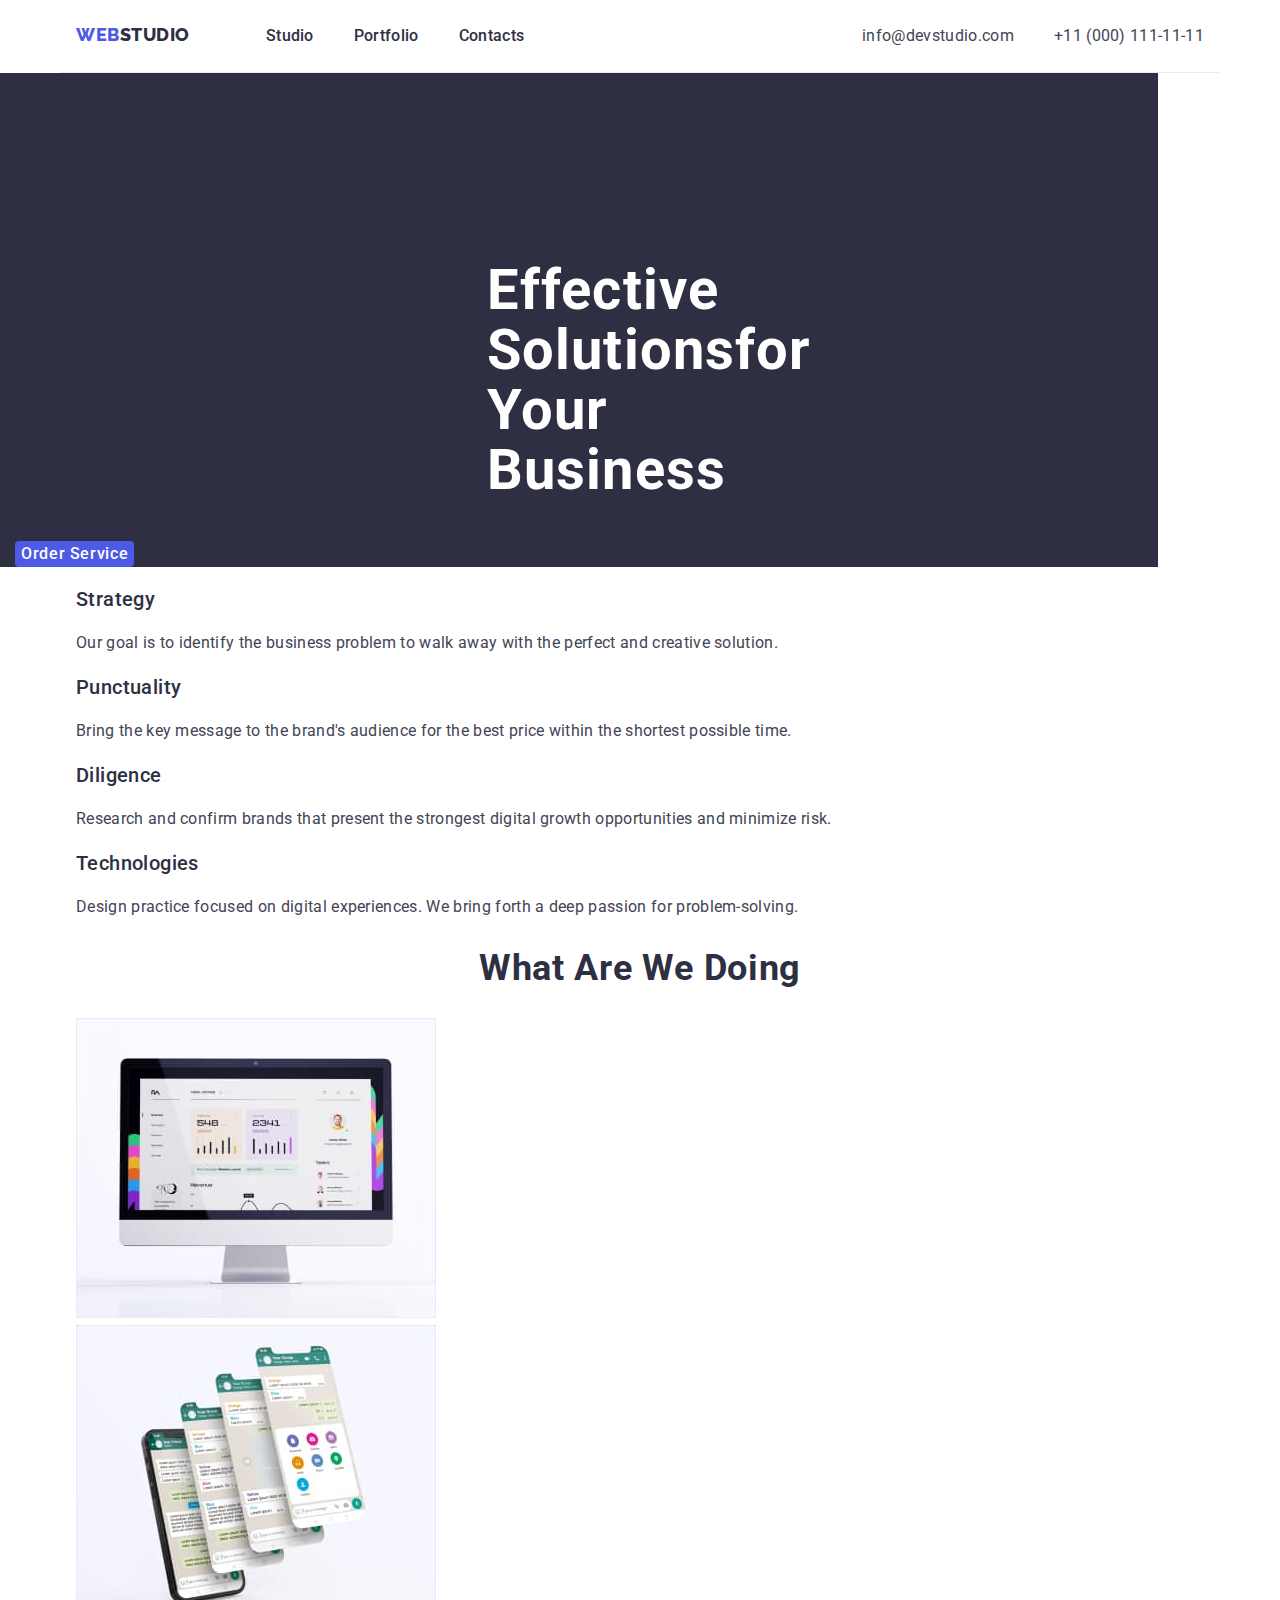
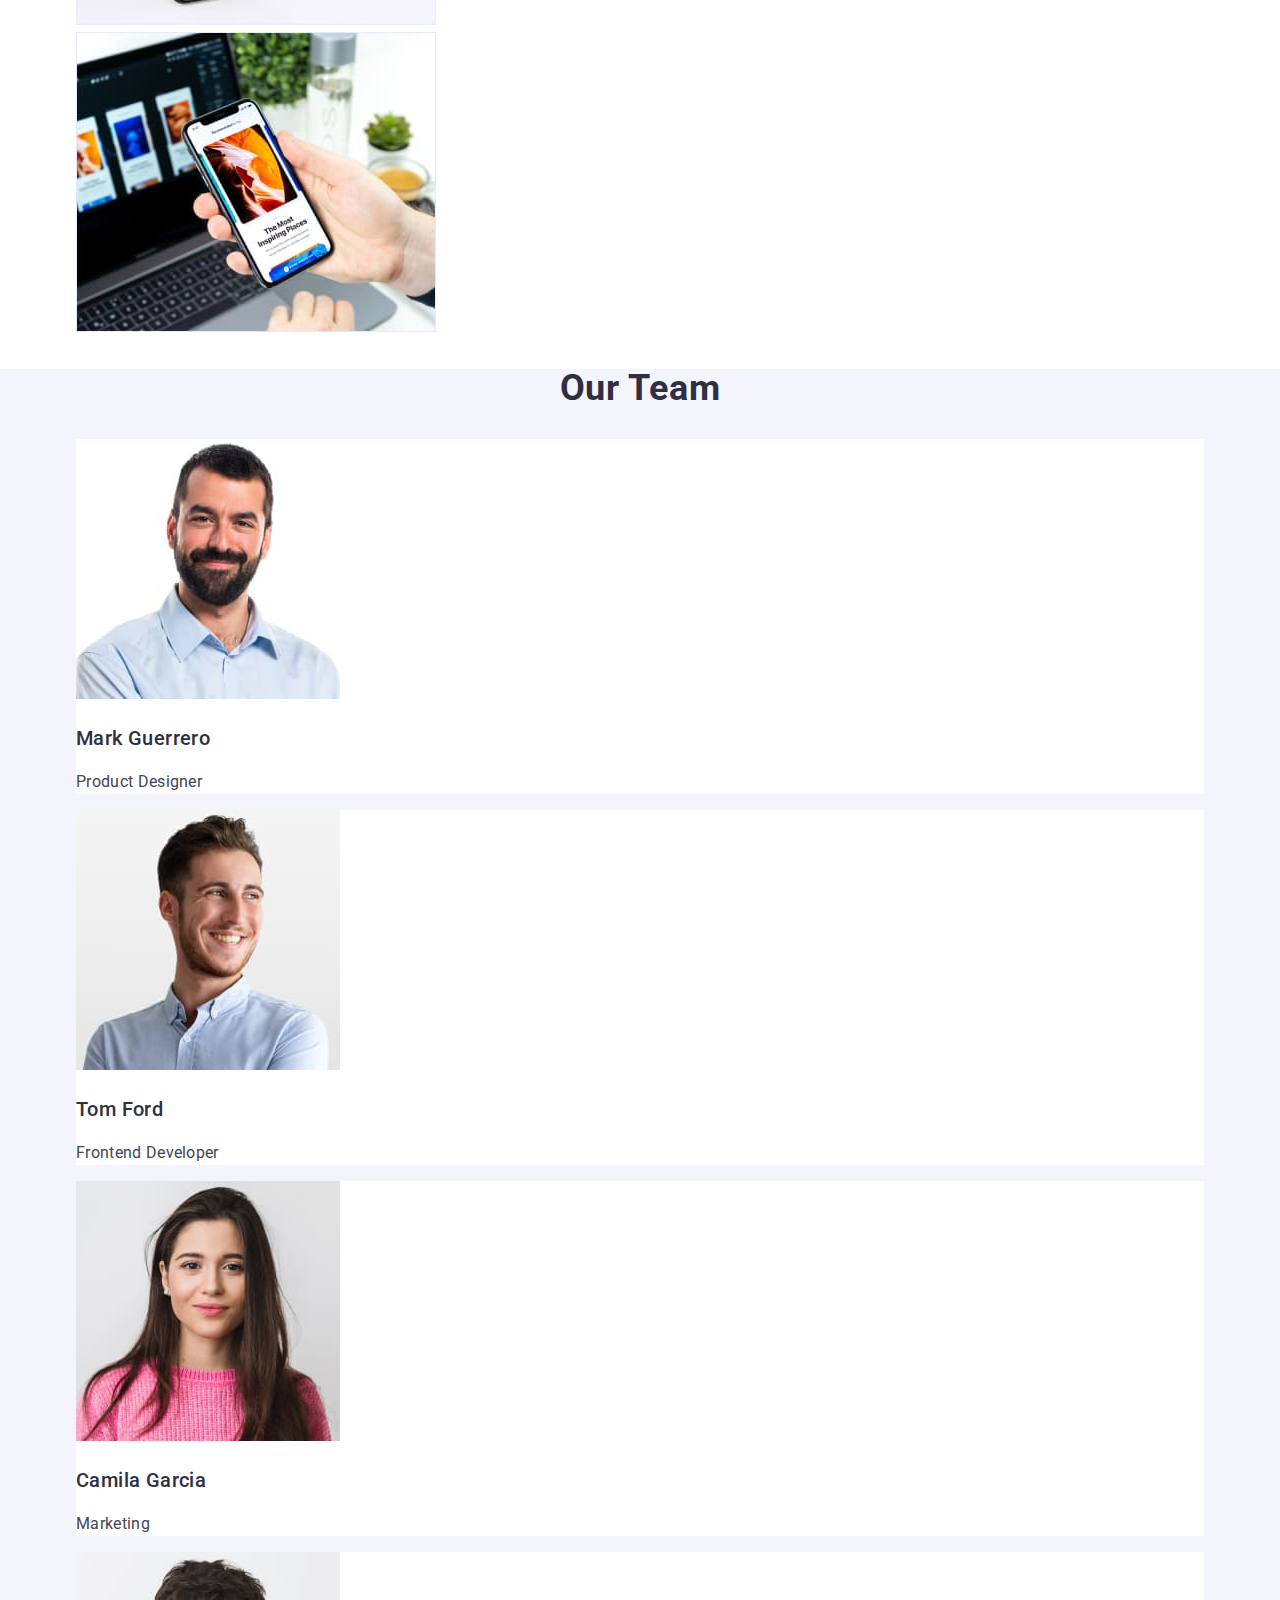
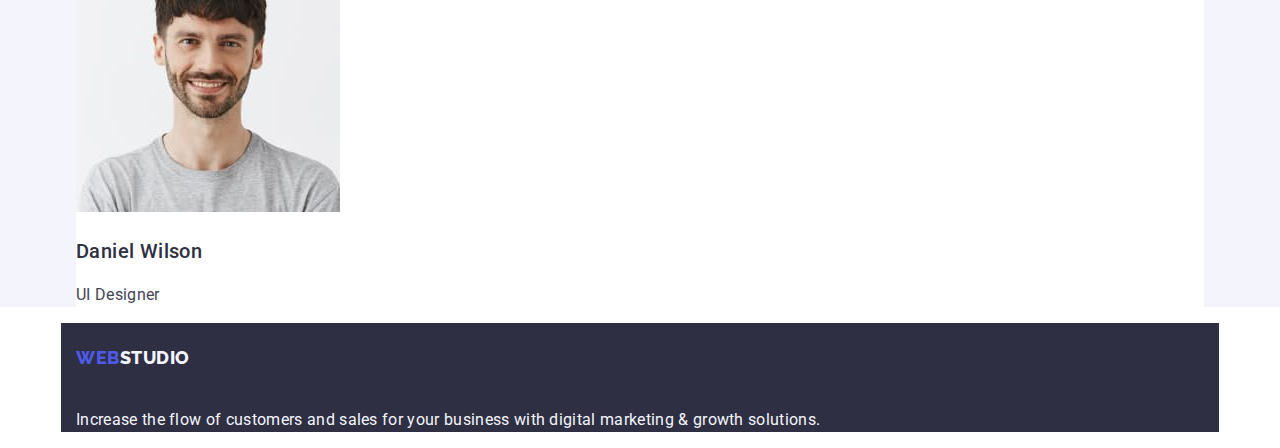
==== index.html @ 7d206940 "Update index.html" ====
<!DOCTYPE html>
<html lang="en">
<head>
    <meta charset="UTF-8">
    <meta http-equiv="X-UA-Compatible" content="IE=edge">
    <meta name="viewport" content="width=device-width, initial-scale=1.0">
    <title>WebStudio</title>
    <link rel="stylesheet" href="https://cdn.jsdelivr.net/npm/modern-normalize@1.1.0/modern-normalize.min.css">
    <link rel="preconnect" href="https://fonts.googleapis.com">
    <link rel="preconnect" href="https://fonts.gstatic.com" crossorigin>
    <link
        href="https://fonts.googleapis.com/css2?family=Raleway:wght@800&family=Roboto:wght@400;500;700;900&family=Tilt+Prism&display=swap"
        rel="stylesheet">
    <link rel="stylesheet" href="./css/styles.css">
</head>
<body>
    <header class="header container">
        
        <nav class="page-nav">
            <a class="logo-main link" href="./index.html">Web<span class="logo-accent">Studio</span></a>
            <ul class="nav-menu list">
                <li>
                    <a class="page-link link" href="./index.html">Studio</a>
                </li>
                <li>
                    <a class="page-link link" href="./portfolio.html">Portfolio</a>
                </li>
                <li>
                    <a class="page-link link" href="">Contacts</a>
                </li>
            </ul>
        </nav>

        <address class="contacts">
             <ul class="contacts-list list">
                <li>
                    <a class="contacts-link link" href="mailto:info@devstudio.com">info@devstudio.com</a>
                </li>
                <li>
                    <a class="contacts-link link" href="tel:+110001111111">+11 (000) 111-11-11</a>
                </li>
            </ul>
        </address>
        
    </header>

    <main>
        
            <section class="title-bloc">
                <div class="container">
                    <h1 class="main-title">Effective Solutionsfor Your Business</h1>
                    <button class="button-title" type="button">Order Service</button>
                </div>
            </section>
        

        
        <section>
            <div class="container">
                <h2 class="lost-title">Our Values</h2>
                <ul class="list">
                    <li>
                        <h3 class="sub-title">Strategy</h3>
                        <p class="text">
                            Our goal is to identify the business
                            problem to walk away with the perfect and creative solution.
                        </p>
                    </li>
                    <li>
                        <h3 class="sub-title">Punctuality</h3>
                        <p class="text">
                            Bring the key message to the brand's audience for the best price within the shortest possible time.
                        </p>
                    </li>
                    <li>
                        <h3 class="sub-title">Diligence</h3>
                        <p class="text">
                            Research and confirm brands that present the strongest digital growth opportunities and minimize risk.
                        </p>
                    </li>
                    <li>
                        <h3 class="sub-title">Technologies</h3>
                        <p class="text">
                            Design practice focused on digital experiences. We bring forth a deep passion for problem-solving.
                        </p>
                    </li>
                </ul>
            </div>
        </section>

        <section>
            <div class="container">
                <h2 class="parts-title">What are we doing</h2>
                <ul class="list">
                    <li>
                        <img
                            src="./images/img1.jpg"
                            alt="Computer screen"
                            width="360"
                            height="300"
                        >
                    </li>
                    <li>
                        <img
                            src="./images/img2.jpg"
                            alt="Tabs on your smartphone"
                            width="360"
                            height="300"
                        >
                    </li>
                    <li>
                        <img
                            src="./images/img3.jpg"
                            alt="Phone in hand"
                            width="360"
                            height="300"
                        >
                    </li>
                </ul>
            </div>
        </section>

        <section class="team-bloc">
            <div class="container">
                <h2 class="parts-title">Our Team</h2>
                <ul class="list">
                    <li class="team-card">
                        <img
                        src="./images/teamcard1.jpg"
                        alt="Product Designer Mark Guerrero"
                        width="264"
                        height="260"
                        >
                        <h3 class="sub-title">Mark Guerrero</h3>
                        <p class="text">Product Designer</p>
                    </li>
                    <li class="team-card">
                        <img
                        src="./images/teamcard2.jpg"
                        alt="Frontend Developer Tom Ford"
                        width="264"
                        height="260"
                        >
                        <h3 class="sub-title">Tom Ford</h3>
                        <p class="text">Frontend Developer</p>
                    </li>
                    <li class="team-card">
                        <img
                        src="./images/teamcard3.jpg"
                        alt="Marketing Camila Garcia"
                        width="264"
                        height="260"
                        >
                        <h3 class="sub-title">Camila Garcia</h3>
                        <p class="text">Marketing</p>
                    </li>
                    <li class="team-card">
                        <img
                        src="./images/teamcard4.jpg"
                        alt="UI Designer Daniel Wilson"
                        width="264"
                        height="260"
                        >
                        <h3 class="sub-title">Daniel Wilson</h3>
                        <p class="text">UI Designer</p>
                    </li>
                </ul>
            </div>
        </section>
    </main>

    <footer class="lower-bloc container">
        <a class="logo-main link" href="./index.html">Web<span class="logo-accent-lower">Studio</span></a>
        <p class="lower-text">
        Increase the flow of customers and sales for your business with digital marketing & growth solutions.
        </p>        
    </footer>
</body>
</html>
---- css/styles.css ----
:root {
    --brand-color-iris: #4d5ae5;
    --active-ocean: #404BBF;
    --headings-navy-blue: #2E2F42;
    --text-slate: #434455;
    --white: #FFFFFF;
    --cloud: #F4F4FD;
    --cornflower: #E7E9FC;
}

body {
    font-family: "Roboto", sans-serif;
    font-size: 16px;
    color: var(--text-slate);
    background-color: #FFF;
    line-height: 1.5;
    letter-spacing: 0.32px;

}

h1,
h2,
h3 {
    margin: o auto;
}

.lost-title {
    position: absolute;
    width: 1px;
    height: 1px;
    margin: -1px;
    border: 0;
    padding: 0;
    white-space: nowrap;
    clip-path: inset(100%);
    clip: rect(0 0 0 0);
    overflow: hidden;
}

.list {
    list-style-type: none;
    margin: 0;
    padding: 0;
}

.link {
    text-decoration: none;
}

.container {
    width: 1158px;
    padding: 0 15px;
    margin: 0 auto;
}
/*Header*/
.header{
    display: flex;
    border-bottom: 1px solid var(--cornflower);
}
.page-nav{
    display: flex;
}
.nav-menu{
    display: flex;
    gap: 40px;
}

.logo-main {
    color: var(--brand-color-iris);
    font-size: 18px;
    font-family: "Raleway", sans-serif;
    font-weight: 800;
    line-height: 1.17;
    letter-spacing: 0.54px;
    text-transform: uppercase;
    padding: 24px 0;
    display: block;
    margin-right: 76px;
}

.logo-accent {
    color: var(--headings-navy-blue);
}
.page-link {
    color: var(--headings-navy-blue);
    font-weight: 500;
    padding: 24px 0;
    display: block;
}

.page-link:hover,
.page-link:focus {
    color: var(--active-ocean);
}
.contacts {
    font-style: normal;
    margin-left: auto;
}

.contacts-list {
    display: flex;
    gap: 40px;
}
.contacts-link {
    color: var(--text-slate);
    display: block;
    padding: 24px 0;
}
.contacts .link:hover,
.contacts .link:focus {
    color: var(--active-ocean);
}

/* Main Studio*/
.title-bloc {
    background-color: var(--headings-navy-blue);
    display: flex;
    flex-direction: column;
    justify-content: center;
    width: 1158px;
    
    
}
.main-title {
    color: var(--white);
    text-align: center;
    font-size: 56px;
    font-weight: 700;
    line-height: 1.07;
    letter-spacing: 1.12px;
    width: 496px;
    margin-top: 0;
    padding-top: 188px;
    padding-left: 472px;
    padding-right: 472px;
    margin-bottom: 0;
    display: flex;
    flex-direction: column;
    align-content: center;
}
.button-title {
    color: var(--white);
    background-color: var(--brand-color-iris);
    font-weight: 500;
    line-height: 1.5;
    letter-spacing: 0.64px;
    cursor: pointer;

    margin-top: 40px;
    margin-right: 635px;
    padding: 16px, 32px;
    border: 0;
    border-radius: 4px;
    align-content: center;
    

}
.button-title:hover,
.button-title:focus {
    background-color: var(--active-ocean);
}

.sub-title {
    color: var(--headings-navy-blue);
    font-size: 20px;
    font-weight: 500;
    line-height: 1.2;
    letter-spacing: 0.4px;
}
.parts-title {
    color: var(--headings-navy-blue);
    font-size: 36px;
    font-weight: 700;
    line-height: 1.11;
    letter-spacing: 0.72px;
    text-transform: capitalize;
    text-align: center;
}
.team-bloc {
    background-color: var(--cloud);
}
.team-card {
    background-color: var(--white);
}
/*footer*/
.lower-bloc {
    background-color: var(--headings-navy-blue);
}
.lower-text {
    color: var(--cloud);
    font-weight: normal;
}
.logo-accent-lower {
    color:var(--cloud);
}
/*Portfolio*/
.filter {
    color: var(--brand-color-iris);
    font-weight: 500;
    line-height: 1.5;
    letter-spacing: 0.64px;
    background-color: var(--cloud);
    cursor: pointer;
}
.filter:hover,
.filter:focus {
    color: var(--white);
    background-color: var(--active-ocean);
}
.text {
    color: var(--text-slate);
    font-size: 16px;
    font-weight: normal;
    line-height: 1.5;
    letter-spacing: 0.32px;
}
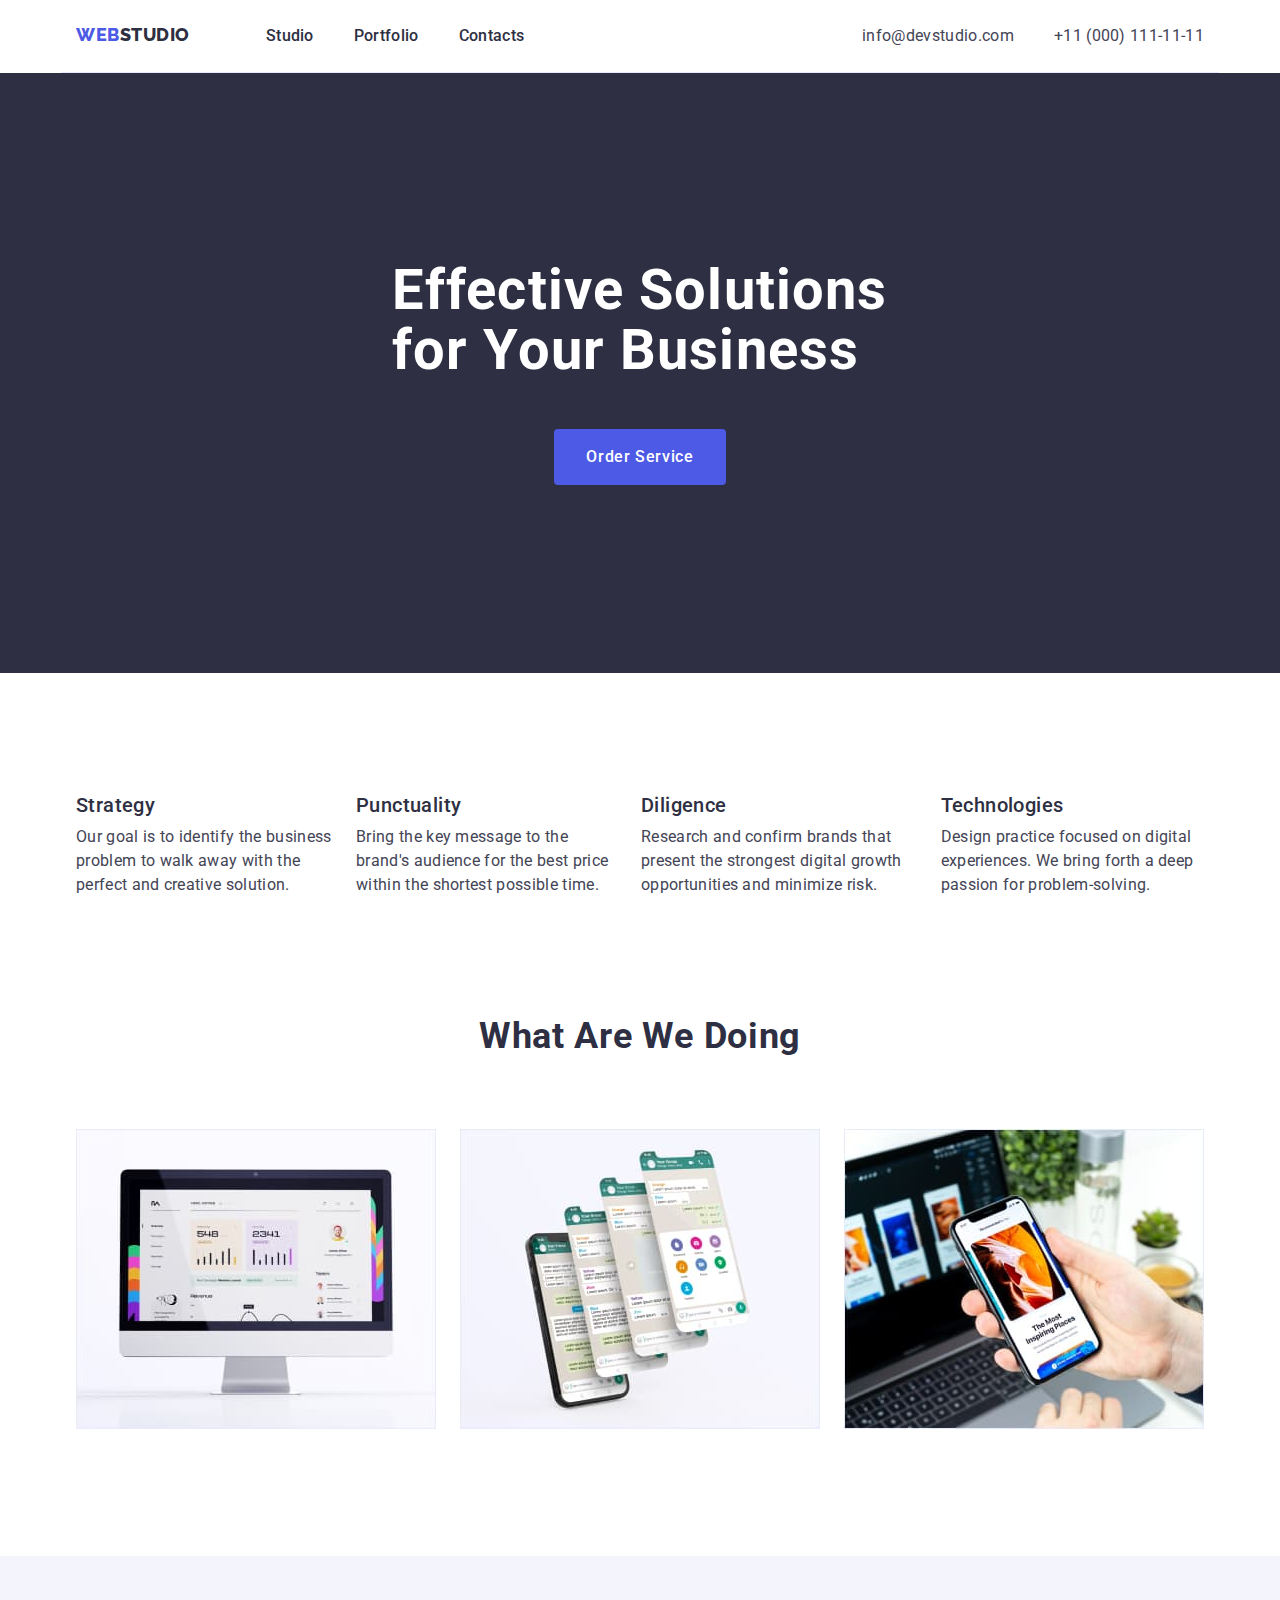
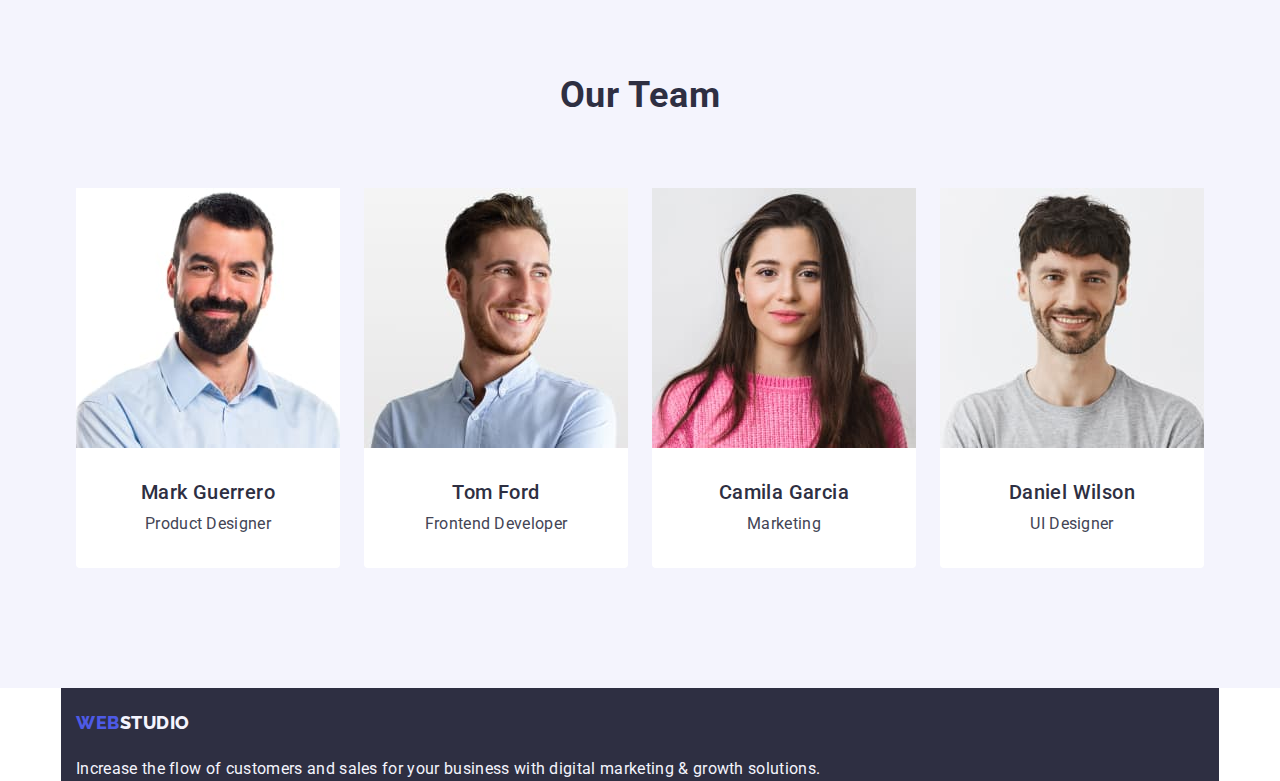
==== commit 83e29dab: "hard work for all day" ====
--- a/index.html
+++ b/index.html
@@ -46,39 +46,37 @@
 
     <main>
         
-            <section class="title-bloc">
-                <div class="container">
-                    <h1 class="main-title">Effective Solutionsfor Your Business</h1>
+        <section class="title-bloc">
+            <div class="container">
+                    <h1 class="main-title">Effective Solutions for Your Business</h1>
                     <button class="button-title" type="button">Order Service</button>
-                </div>
-            </section>
-        
-
+            </div>
+        </section>
         
         <section>
             <div class="container">
                 <h2 class="lost-title">Our Values</h2>
-                <ul class="list">
-                    <li>
+                <ul class="values-list list">
+                    <li class="values-item">
                         <h3 class="sub-title">Strategy</h3>
                         <p class="text">
                             Our goal is to identify the business
                             problem to walk away with the perfect and creative solution.
                         </p>
                     </li>
-                    <li>
+                    <li class="values-item">
                         <h3 class="sub-title">Punctuality</h3>
                         <p class="text">
                             Bring the key message to the brand's audience for the best price within the shortest possible time.
                         </p>
                     </li>
-                    <li>
+                    <li class="values-item">
                         <h3 class="sub-title">Diligence</h3>
                         <p class="text">
                             Research and confirm brands that present the strongest digital growth opportunities and minimize risk.
                         </p>
                     </li>
-                    <li>
+                    <li class="values-item">
                         <h3 class="sub-title">Technologies</h3>
                         <p class="text">
                             Design practice focused on digital experiences. We bring forth a deep passion for problem-solving.
@@ -91,25 +89,25 @@
         <section>
             <div class="container">
                 <h2 class="parts-title">What are we doing</h2>
-                <ul class="list">
-                    <li>
-                        <img
+                <ul class="doing-list list">
+                    <li class="doing-items">
+                        <img  class="doing-img"
                             src="./images/img1.jpg"
                             alt="Computer screen"
                             width="360"
                             height="300"
                         >
                     </li>
-                    <li>
-                        <img
+                    <li class="doing-items">
+                        <img class="doing-img"
                             src="./images/img2.jpg"
                             alt="Tabs on your smartphone"
                             width="360"
                             height="300"
                         >
                     </li>
-                    <li>
-                        <img
+                    <li class="doing-items">
+                        <img class="doing-img"
                             src="./images/img3.jpg"
                             alt="Phone in hand"
                             width="360"
@@ -122,47 +120,55 @@
 
         <section class="team-bloc">
             <div class="container">
-                <h2 class="parts-title">Our Team</h2>
-                <ul class="list">
+                <h2 class="parts-title team-title">Our Team</h2>
+                <ul class="team-list list">
                     <li class="team-card">
-                        <img
+                        <img  class="team-img"
                         src="./images/teamcard1.jpg"
                         alt="Product Designer Mark Guerrero"
                         width="264"
                         height="260"
                         >
-                        <h3 class="sub-title">Mark Guerrero</h3>
-                        <p class="text">Product Designer</p>
+                        <div class="team-card-text">
+                            <h3 class="sub-title">Mark Guerrero</h3>
+                            <p class="text">Product Designer</p>
+                        </div>
                     </li>
                     <li class="team-card">
-                        <img
+                        <img class="team-img"
                         src="./images/teamcard2.jpg"
                         alt="Frontend Developer Tom Ford"
                         width="264"
                         height="260"
                         >
-                        <h3 class="sub-title">Tom Ford</h3>
-                        <p class="text">Frontend Developer</p>
+                        <div class="team-card-text">
+                            <h3 class="sub-title">Tom Ford</h3>
+                            <p class="text">Frontend Developer</p>
+                        </div>
                     </li>
                     <li class="team-card">
-                        <img
+                        <img class="team-img"
                         src="./images/teamcard3.jpg"
                         alt="Marketing Camila Garcia"
                         width="264"
                         height="260"
                         >
-                        <h3 class="sub-title">Camila Garcia</h3>
-                        <p class="text">Marketing</p>
+                        <div class="team-card-text">
+                            <h3 class="sub-title">Camila Garcia</h3>
+                            <p class="text">Marketing</p>
+                        </div>
                     </li>
                     <li class="team-card">
-                        <img
+                        <img class="team-img"
                         src="./images/teamcard4.jpg"
                         alt="UI Designer Daniel Wilson"
                         width="264"
                         height="260"
                         >
-                        <h3 class="sub-title">Daniel Wilson</h3>
-                        <p class="text">UI Designer</p>
+                        <div class="team-card-text">
+                            <h3 class="sub-title">Daniel Wilson</h3>
+                            <p class="text">UI Designer</p>
+                        </div>
                     </li>
                 </ul>
             </div>
--- a/css/styles.css
+++ b/css/styles.css
@@ -20,8 +20,9 @@
 
 h1,
 h2,
-h3 {
-    margin: o auto;
+h3,
+p {
+    margin: 0;
 }
 
 .lost-title {
@@ -52,7 +53,7 @@
     padding: 0 15px;
     margin: 0 auto;
 }
-/*Header*/
+/**------------------Header--------------*/
 .header{
     display: flex;
     border-bottom: 1px solid var(--cornflower);
@@ -111,32 +112,20 @@
     color: var(--active-ocean);
 }
 
-/* Main Studio*/
+/**------------ Main Studio-----------*/
 .title-bloc {
     background-color: var(--headings-navy-blue);
-    display: flex;
-    flex-direction: column;
-    justify-content: center;
-    width: 1158px;
-    
-    
+    padding: 188px 0;
 }
 .main-title {
     color: var(--white);
-    text-align: center;
     font-size: 56px;
     font-weight: 700;
     line-height: 1.07;
     letter-spacing: 1.12px;
-    width: 496px;
-    margin-top: 0;
-    padding-top: 188px;
-    padding-left: 472px;
-    padding-right: 472px;
-    margin-bottom: 0;
-    display: flex;
-    flex-direction: column;
-    align-content: center;
+    max-width: 496px;
+    margin: 0 auto;
+    
 }
 .button-title {
     color: var(--white);
@@ -145,21 +134,28 @@
     line-height: 1.5;
     letter-spacing: 0.64px;
     cursor: pointer;
-
-    margin-top: 40px;
-    margin-right: 635px;
-    padding: 16px, 32px;
+    padding: 16px 32px;
     border: 0;
     border-radius: 4px;
-    align-content: center;
-    
-
+    margin-top: 48px;
+    margin-right: auto;
+    margin-bottom: 0;
+    margin-left: auto;
+    display: block;
 }
 .button-title:hover,
 .button-title:focus {
     background-color: var(--active-ocean);
 }
 
+/**------------Section2-----------*/
+
+.values-list{
+    display: flex;
+    gap: 24px;
+    margin: 120px auto;
+}
+
 .sub-title {
     color: var(--headings-navy-blue);
     font-size: 20px;
@@ -167,6 +163,9 @@
     line-height: 1.2;
     letter-spacing: 0.4px;
 }
+
+/**-----------Section3------------ */
+
 .parts-title {
     color: var(--headings-navy-blue);
     font-size: 36px;
@@ -175,14 +174,50 @@
     letter-spacing: 0.72px;
     text-transform: capitalize;
     text-align: center;
-}
+    margin: 0 auto;
+}
+
+.doing-list{
+    display: flex;
+    gap: 24px;
+    margin-top: 72px;
+    margin-right: auto;
+    margin-bottom: 120px;
+    margin-left: auto;
+}
+
+/**-----------Section4------------ */
 .team-bloc {
     background-color: var(--cloud);
 }
+.team-title {
+    padding-top: 120px;
+    margin-right: auto;
+    margin-bottom: 0;
+    margin-left: auto;
+}
+.team-list{
+    display: flex;
+    gap: 24px;
+    margin-top: 72px;
+    margin-right: auto;
+    margin-left: auto;
+    padding-bottom: 120px;
+}
 .team-card {
     background-color: var(--white);
-}
-/*footer*/
+    width: calc((100%-72)/4);
+    border-radius: 0px 0px 4px 4px
+}
+.team-img {
+    display: block;
+}
+.team-card-text {
+    margin: 32px auto;
+    text-align: center;
+}
+
+/**----------Footer----------------*/
 .lower-bloc {
     background-color: var(--headings-navy-blue);
 }
@@ -193,7 +228,8 @@
 .logo-accent-lower {
     color:var(--cloud);
 }
-/*Portfolio*/
+/**----------Portfolio*------------*/
+
 .filter {
     color: var(--brand-color-iris);
     font-weight: 500;
@@ -213,5 +249,7 @@
     font-weight: normal;
     line-height: 1.5;
     letter-spacing: 0.32px;
-}
-
+
+    margin-top: 8px;
+}
+
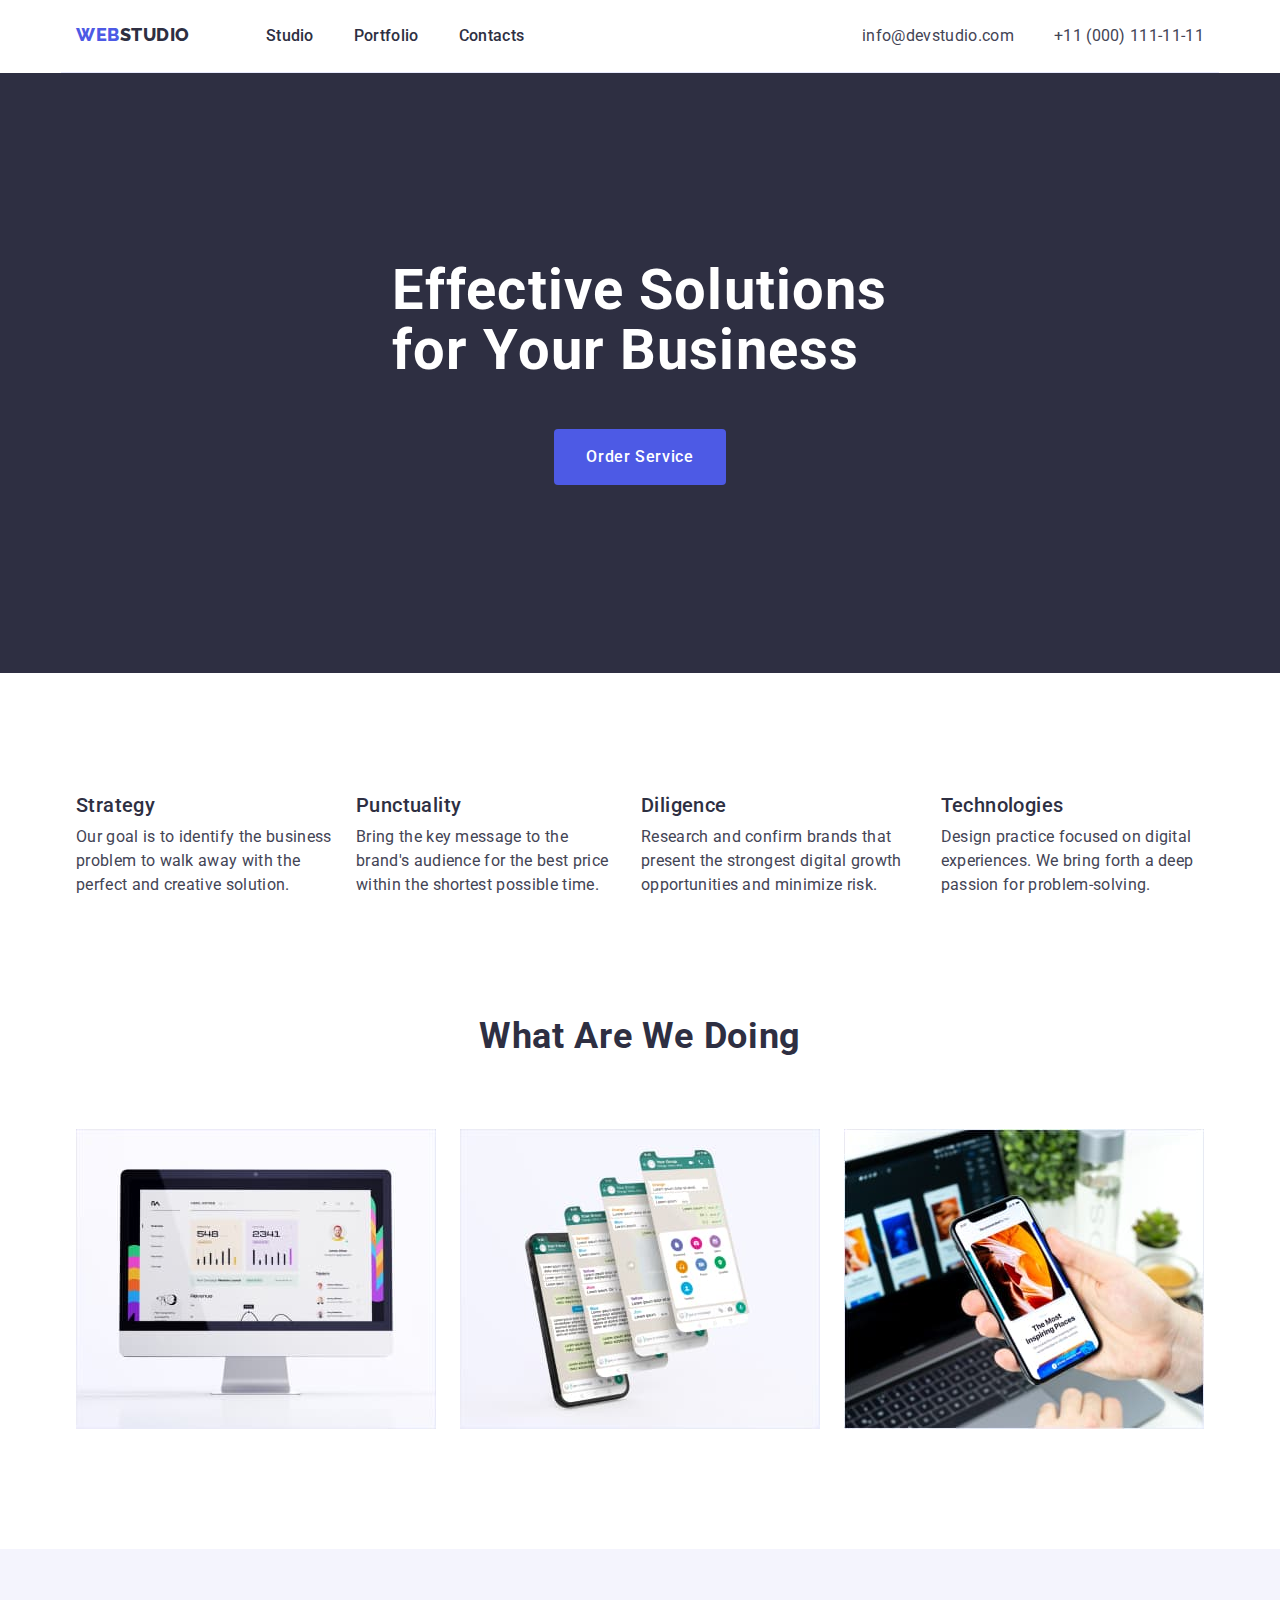
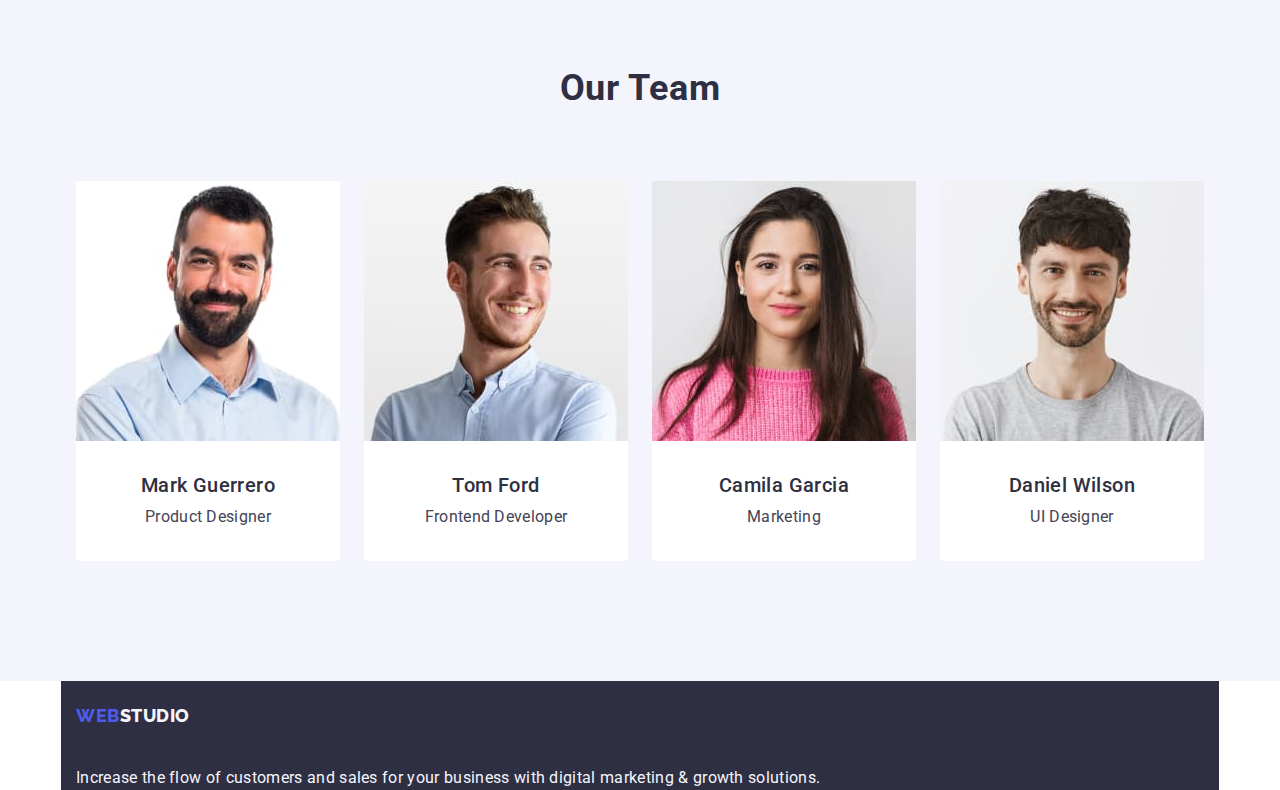
==== commit c9282a83: "update" ====
--- a/index.html
+++ b/index.html
@@ -14,172 +14,174 @@
     <link rel="stylesheet" href="./css/styles.css">
 </head>
 <body>
-    <header class="header container">
-        
-        <nav class="page-nav">
-            <a class="logo-main link" href="./index.html">Web<span class="logo-accent">Studio</span></a>
-            <ul class="nav-menu list">
-                <li>
-                    <a class="page-link link" href="./index.html">Studio</a>
-                </li>
-                <li>
-                    <a class="page-link link" href="./portfolio.html">Portfolio</a>
-                </li>
-                <li>
-                    <a class="page-link link" href="">Contacts</a>
-                </li>
-            </ul>
-        </nav>
-
-        <address class="contacts">
-             <ul class="contacts-list list">
-                <li>
-                    <a class="contacts-link link" href="mailto:info@devstudio.com">info@devstudio.com</a>
-                </li>
-                <li>
-                    <a class="contacts-link link" href="tel:+110001111111">+11 (000) 111-11-11</a>
-                </li>
-            </ul>
-        </address>
-        
-    </header>
-
-    <main>
-        
-        <section class="title-bloc">
-            <div class="container">
-                    <h1 class="main-title">Effective Solutions for Your Business</h1>
-                    <button class="button-title" type="button">Order Service</button>
-            </div>
-        </section>
-        
-        <section>
-            <div class="container">
-                <h2 class="lost-title">Our Values</h2>
-                <ul class="values-list list">
-                    <li class="values-item">
-                        <h3 class="sub-title">Strategy</h3>
-                        <p class="text">
-                            Our goal is to identify the business
-                            problem to walk away with the perfect and creative solution.
-                        </p>
+    <div class="page-conteiner">
+        <header class="header container">
+            
+            <nav class="page-nav">
+                <a class="logo-main link" href="./index.html">Web<span class="logo-accent">Studio</span></a>
+                <ul class="nav-menu list">
+                    <li>
+                        <a class="page-link link" href="./index.html">Studio</a>
                     </li>
-                    <li class="values-item">
-                        <h3 class="sub-title">Punctuality</h3>
-                        <p class="text">
-                            Bring the key message to the brand's audience for the best price within the shortest possible time.
-                        </p>
+                    <li>
+                        <a class="page-link link" href="./portfolio.html">Portfolio</a>
                     </li>
-                    <li class="values-item">
-                        <h3 class="sub-title">Diligence</h3>
-                        <p class="text">
-                            Research and confirm brands that present the strongest digital growth opportunities and minimize risk.
-                        </p>
-                    </li>
-                    <li class="values-item">
-                        <h3 class="sub-title">Technologies</h3>
-                        <p class="text">
-                            Design practice focused on digital experiences. We bring forth a deep passion for problem-solving.
-                        </p>
+                    <li>
+                        <a class="page-link link" href="">Contacts</a>
                     </li>
                 </ul>
-            </div>
-        </section>
+            </nav>
 
-        <section>
-            <div class="container">
-                <h2 class="parts-title">What are we doing</h2>
-                <ul class="doing-list list">
-                    <li class="doing-items">
-                        <img  class="doing-img"
-                            src="./images/img1.jpg"
-                            alt="Computer screen"
-                            width="360"
-                            height="300"
-                        >
+            <address class="contacts">
+                <ul class="contacts-list list">
+                    <li>
+                        <a class="contacts-link link" href="mailto:info@devstudio.com">info@devstudio.com</a>
                     </li>
-                    <li class="doing-items">
-                        <img class="doing-img"
-                            src="./images/img2.jpg"
-                            alt="Tabs on your smartphone"
-                            width="360"
-                            height="300"
-                        >
-                    </li>
-                    <li class="doing-items">
-                        <img class="doing-img"
-                            src="./images/img3.jpg"
-                            alt="Phone in hand"
-                            width="360"
-                            height="300"
-                        >
+                    <li>
+                        <a class="contacts-link link" href="tel:+110001111111">+11 (000) 111-11-11</a>
                     </li>
                 </ul>
-            </div>
-        </section>
+            </address>
+            
+        </header>
 
-        <section class="team-bloc">
-            <div class="container">
-                <h2 class="parts-title team-title">Our Team</h2>
-                <ul class="team-list list">
-                    <li class="team-card">
-                        <img  class="team-img"
-                        src="./images/teamcard1.jpg"
-                        alt="Product Designer Mark Guerrero"
-                        width="264"
-                        height="260"
-                        >
-                        <div class="team-card-text">
-                            <h3 class="sub-title">Mark Guerrero</h3>
-                            <p class="text">Product Designer</p>
-                        </div>
-                    </li>
-                    <li class="team-card">
-                        <img class="team-img"
-                        src="./images/teamcard2.jpg"
-                        alt="Frontend Developer Tom Ford"
-                        width="264"
-                        height="260"
-                        >
-                        <div class="team-card-text">
-                            <h3 class="sub-title">Tom Ford</h3>
-                            <p class="text">Frontend Developer</p>
-                        </div>
-                    </li>
-                    <li class="team-card">
-                        <img class="team-img"
-                        src="./images/teamcard3.jpg"
-                        alt="Marketing Camila Garcia"
-                        width="264"
-                        height="260"
-                        >
-                        <div class="team-card-text">
-                            <h3 class="sub-title">Camila Garcia</h3>
-                            <p class="text">Marketing</p>
-                        </div>
-                    </li>
-                    <li class="team-card">
-                        <img class="team-img"
-                        src="./images/teamcard4.jpg"
-                        alt="UI Designer Daniel Wilson"
-                        width="264"
-                        height="260"
-                        >
-                        <div class="team-card-text">
-                            <h3 class="sub-title">Daniel Wilson</h3>
-                            <p class="text">UI Designer</p>
-                        </div>
-                    </li>
-                </ul>
-            </div>
-        </section>
-    </main>
+        <main>
+            
+            <section class="title-bloc">
+                <div class="container">
+                        <h1 class="main-title">Effective Solutions for Your Business</h1>
+                        <button class="button-title" type="button">Order Service</button>
+                </div>
+            </section>
+            
+            <section>
+                <div class="container">
+                    <h2 class="lost-title">Our Values</h2>
+                    <ul class="values-list list">
+                        <li class="values-item">
+                            <h3 class="sub-title">Strategy</h3>
+                            <p class="text">
+                                Our goal is to identify the business
+                                problem to walk away with the perfect and creative solution.
+                            </p>
+                        </li>
+                        <li class="values-item">
+                            <h3 class="sub-title">Punctuality</h3>
+                            <p class="text">
+                                Bring the key message to the brand's audience for the best price within the shortest possible time.
+                            </p>
+                        </li>
+                        <li class="values-item">
+                            <h3 class="sub-title">Diligence</h3>
+                            <p class="text">
+                                Research and confirm brands that present the strongest digital growth opportunities and minimize risk.
+                            </p>
+                        </li>
+                        <li class="values-item">
+                            <h3 class="sub-title">Technologies</h3>
+                            <p class="text">
+                                Design practice focused on digital experiences. We bring forth a deep passion for problem-solving.
+                            </p>
+                        </li>
+                    </ul>
+                </div>
+            </section>
 
-    <footer class="lower-bloc container">
-        <a class="logo-main link" href="./index.html">Web<span class="logo-accent-lower">Studio</span></a>
-        <p class="lower-text">
-        Increase the flow of customers and sales for your business with digital marketing & growth solutions.
-        </p>        
-    </footer>
+            <section>
+                <div class="container">
+                    <h2 class="parts-title">What are we doing</h2>
+                    <ul class="doing-list list">
+                        <li class="doing-items">
+                            <img  class="doing-img"
+                                src="./images/img1.jpg"
+                                alt="Computer screen"
+                                width="360"
+                                height="300"
+                            >
+                        </li>
+                        <li class="doing-items">
+                            <img class="doing-img"
+                                src="./images/img2.jpg"
+                                alt="Tabs on your smartphone"
+                                width="360"
+                                height="300"
+                            >
+                        </li>
+                        <li class="doing-items">
+                            <img class="doing-img"
+                                src="./images/img3.jpg"
+                                alt="Phone in hand"
+                                width="360"
+                                height="300"
+                            >
+                        </li>
+                    </ul>
+                </div>
+            </section>
+
+            <section class="team-bloc">
+                <div class="container">
+                    <h2 class="parts-title team-title">Our Team</h2>
+                    <ul class="team-list list">
+                        <li class="team-card">
+                            <img  class="team-img"
+                            src="./images/teamcard1.jpg"
+                            alt="Product Designer Mark Guerrero"
+                            width="264"
+                            height="260"
+                            >
+                            <div class="team-card-text">
+                                <h3 class="sub-title">Mark Guerrero</h3>
+                                <p class="text">Product Designer</p>
+                            </div>
+                        </li>
+                        <li class="team-card">
+                            <img class="team-img"
+                            src="./images/teamcard2.jpg"
+                            alt="Frontend Developer Tom Ford"
+                            width="264"
+                            height="260"
+                            >
+                            <div class="team-card-text">
+                                <h3 class="sub-title">Tom Ford</h3>
+                                <p class="text">Frontend Developer</p>
+                            </div>
+                        </li>
+                        <li class="team-card">
+                            <img class="team-img"
+                            src="./images/teamcard3.jpg"
+                            alt="Marketing Camila Garcia"
+                            width="264"
+                            height="260"
+                            >
+                            <div class="team-card-text">
+                                <h3 class="sub-title">Camila Garcia</h3>
+                                <p class="text">Marketing</p>
+                            </div>
+                        </li>
+                        <li class="team-card">
+                            <img class="team-img"
+                            src="./images/teamcard4.jpg"
+                            alt="UI Designer Daniel Wilson"
+                            width="264"
+                            height="260"
+                            >
+                            <div class="team-card-text">
+                                <h3 class="sub-title">Daniel Wilson</h3>
+                                <p class="text">UI Designer</p>
+                            </div>
+                        </li>
+                    </ul>
+                </div>
+            </section>
+        </main>
+
+        <footer class="lower-bloc container">
+            <a class="logo-main link" href="./index.html">Web<span class="logo-accent-lower">Studio</span></a>
+            <p class="lower-text">
+            Increase the flow of customers and sales for your business with digital marketing & growth solutions.
+            </p>        
+        </footer>
+    </div>
 </body>
 </html>--- a/css/styles.css
+++ b/css/styles.css
@@ -23,6 +23,11 @@
 h3,
 p {
     margin: 0;
+}
+
+img{
+    display: block;
+    max-width: 100%;
 }
 
 .lost-title {
@@ -198,28 +203,41 @@
 }
 .team-list{
     display: flex;
+    flex-wrap: wrap;
     gap: 24px;
     margin-top: 72px;
     margin-right: auto;
     margin-left: auto;
     padding-bottom: 120px;
+    align-content: center;
 }
 .team-card {
     background-color: var(--white);
-    width: calc((100%-72)/4);
+    width: calc((100% - 72px) / 4);
     border-radius: 0px 0px 4px 4px
 }
-.team-img {
-    display: block;
-}
+
 .team-card-text {
     margin: 32px auto;
     text-align: center;
 }
 
 /**----------Footer----------------*/
+.page-conteiner{
+    min-height: 100vh;
+    display: flex;
+    flex-direction: column;
+}
+main {
+    flex-grow: 1;
+}
 .lower-bloc {
     background-color: var(--headings-navy-blue);
+    display: flex;
+    flex-direction: column;
+    gap: 16px;
+    align-items: flex-start;
+
 }
 .lower-text {
     color: var(--cloud);
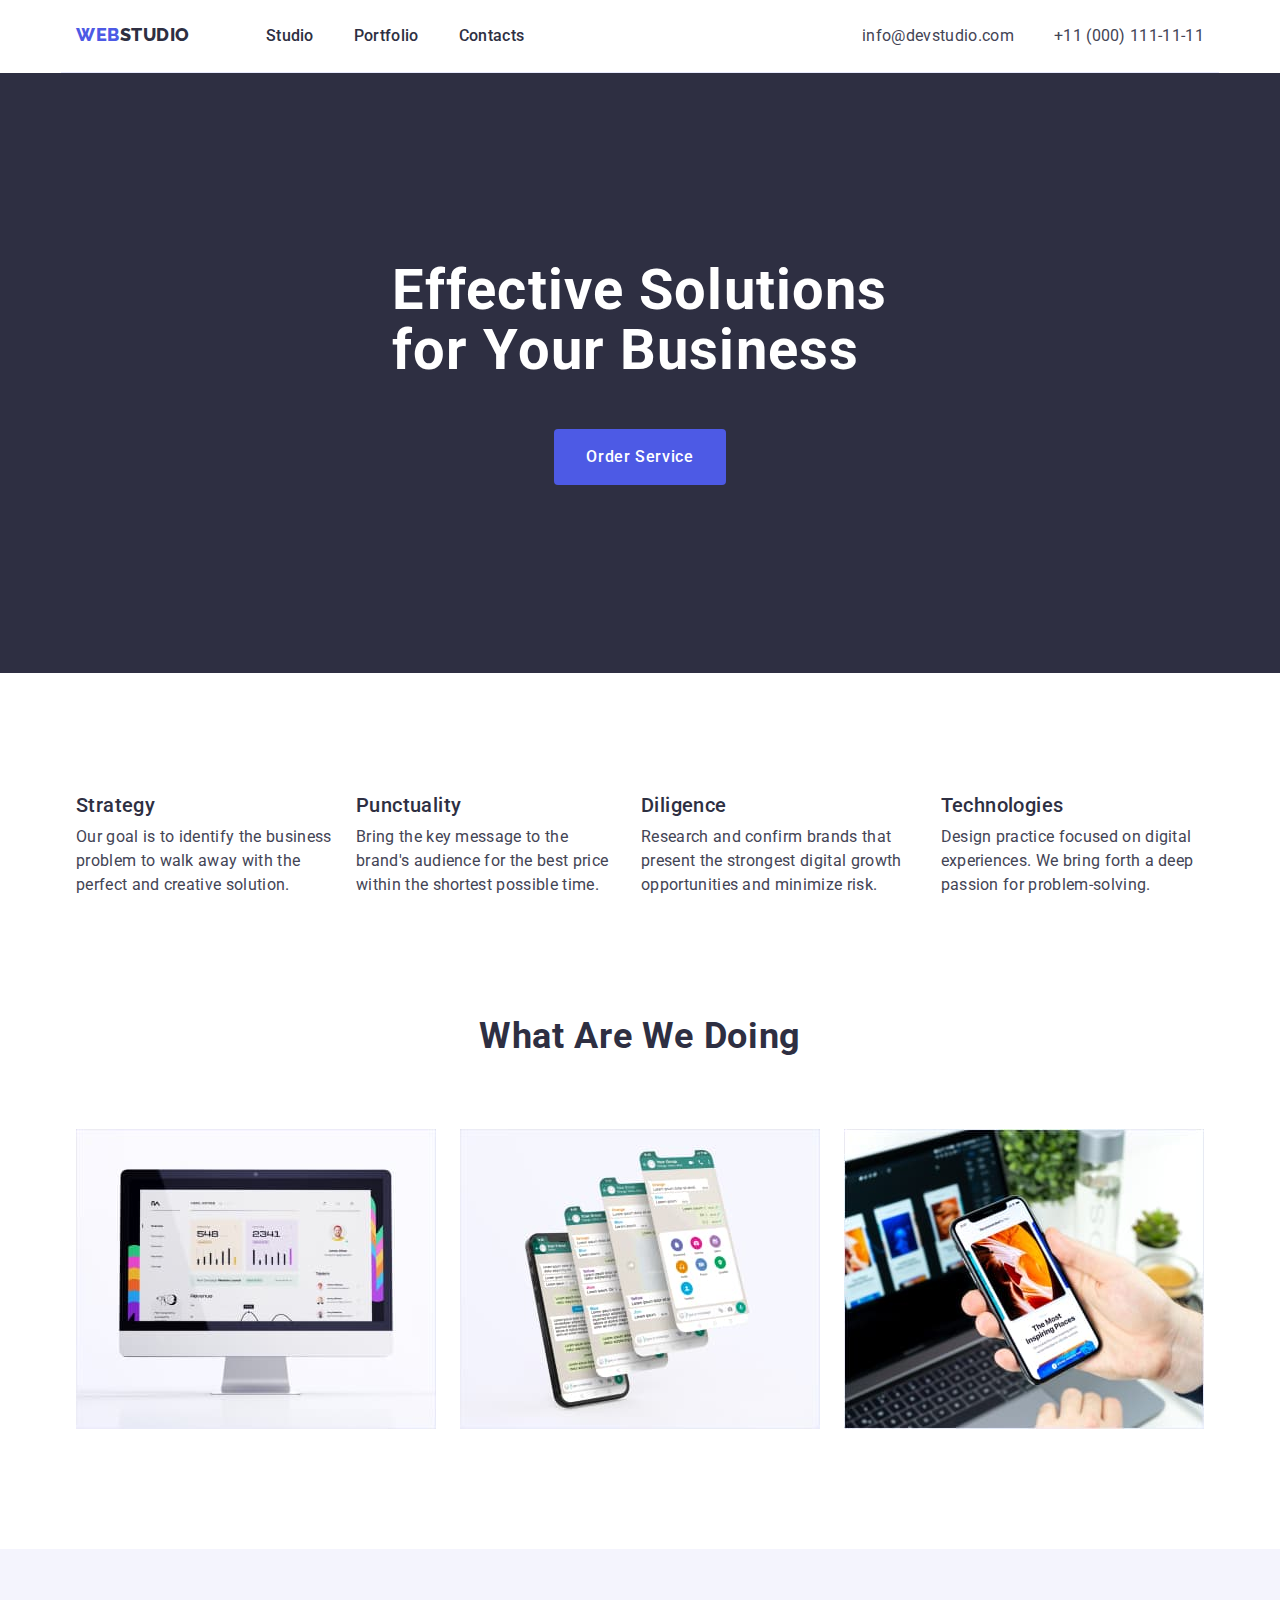
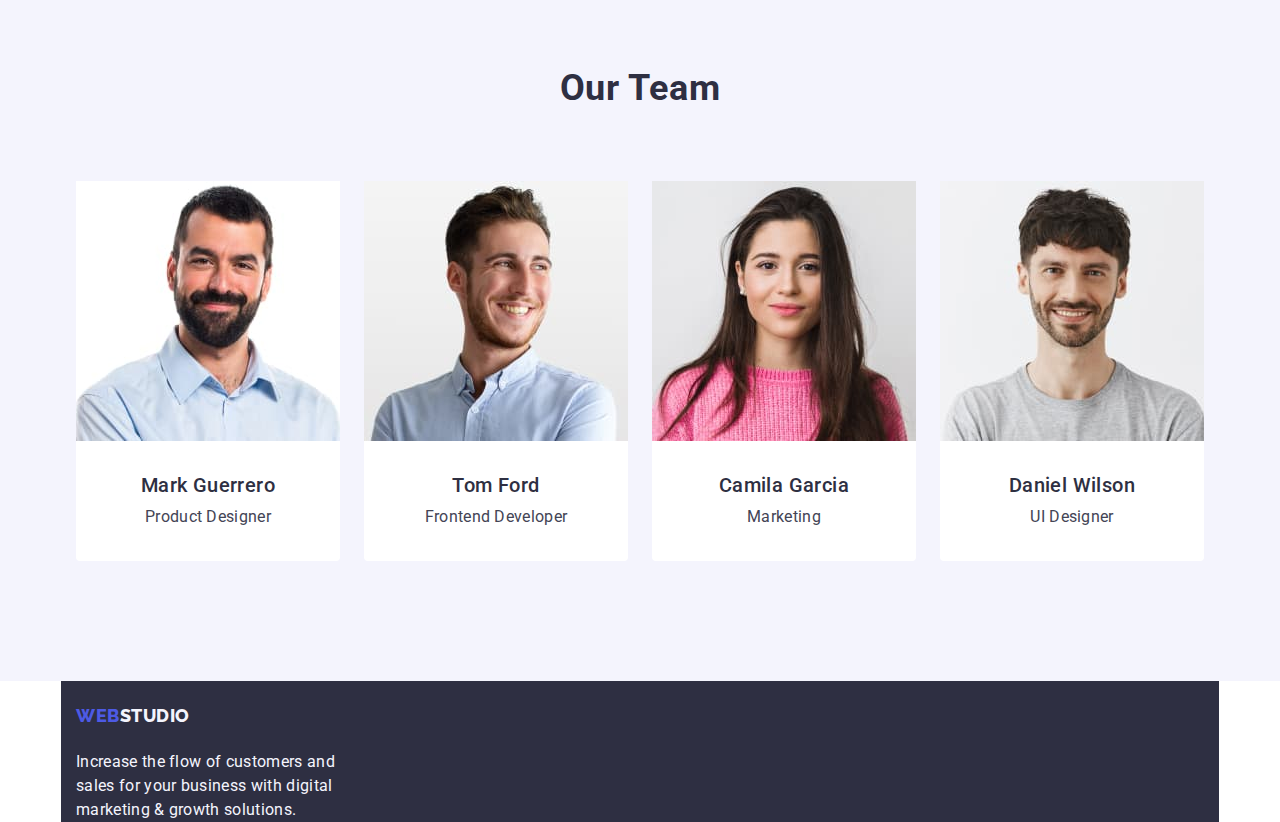
==== commit 68d4ce78: "update" ====
--- a/index.html
+++ b/index.html
@@ -177,10 +177,12 @@
         </main>
 
         <footer class="lower-bloc container">
-            <a class="logo-main link" href="./index.html">Web<span class="logo-accent-lower">Studio</span></a>
-            <p class="lower-text">
-            Increase the flow of customers and sales for your business with digital marketing & growth solutions.
-            </p>        
+            <div class="footer-text">
+                <a class="logo-main link" href="./index.html">Web<span class="logo-accent-lower">Studio</span></a>
+                <p class="lower-text">
+                Increase the flow of customers and sales for your business with digital marketing & growth solutions.
+                </p>   
+            </div>
         </footer>
     </div>
 </body>
--- a/css/styles.css
+++ b/css/styles.css
@@ -233,15 +233,19 @@
 }
 .lower-bloc {
     background-color: var(--headings-navy-blue);
-    display: flex;
-    flex-direction: column;
+    display: inline-block
     gap: 16px;
-    align-items: flex-start;
-
+    
+    
+
+}
+.footer-text {
+    padding: 100px auto;
 }
 .lower-text {
     color: var(--cloud);
     font-weight: normal;
+    max-width: 264px;
 }
 .logo-accent-lower {
     color:var(--cloud);
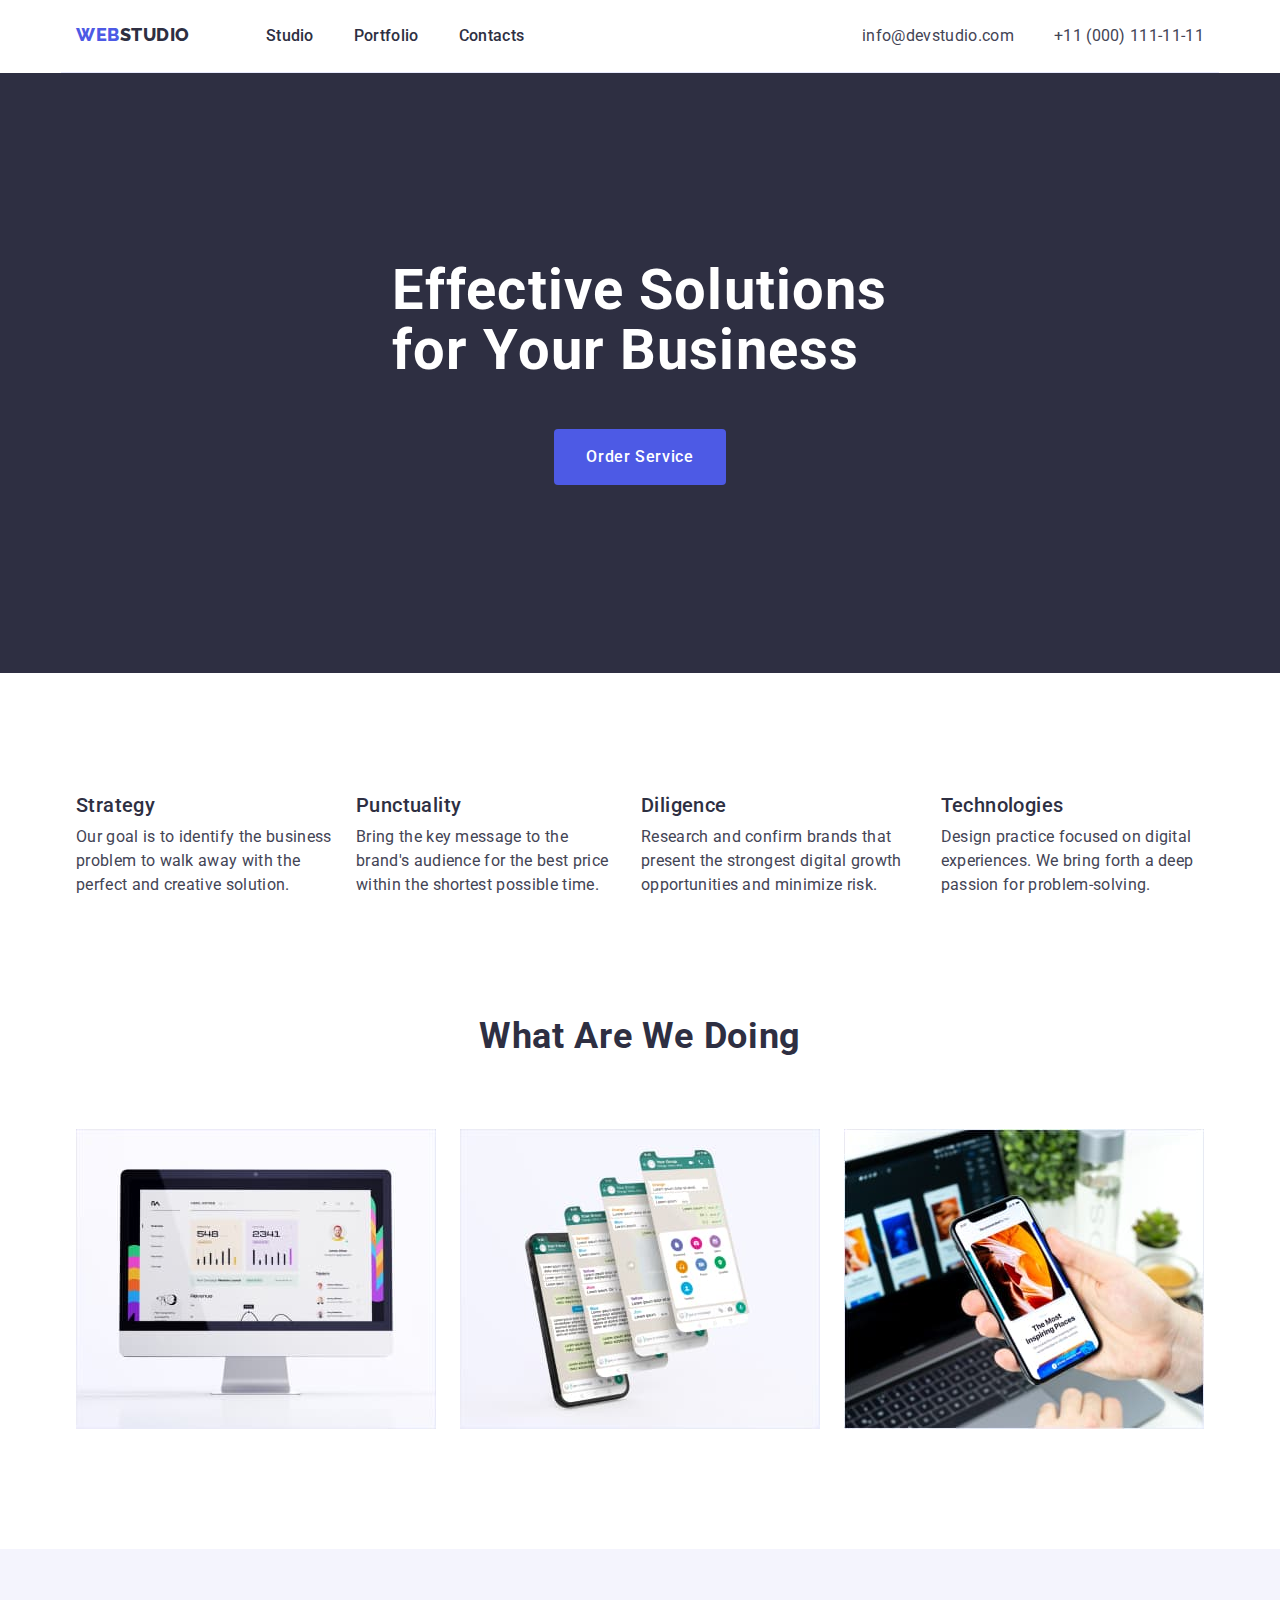
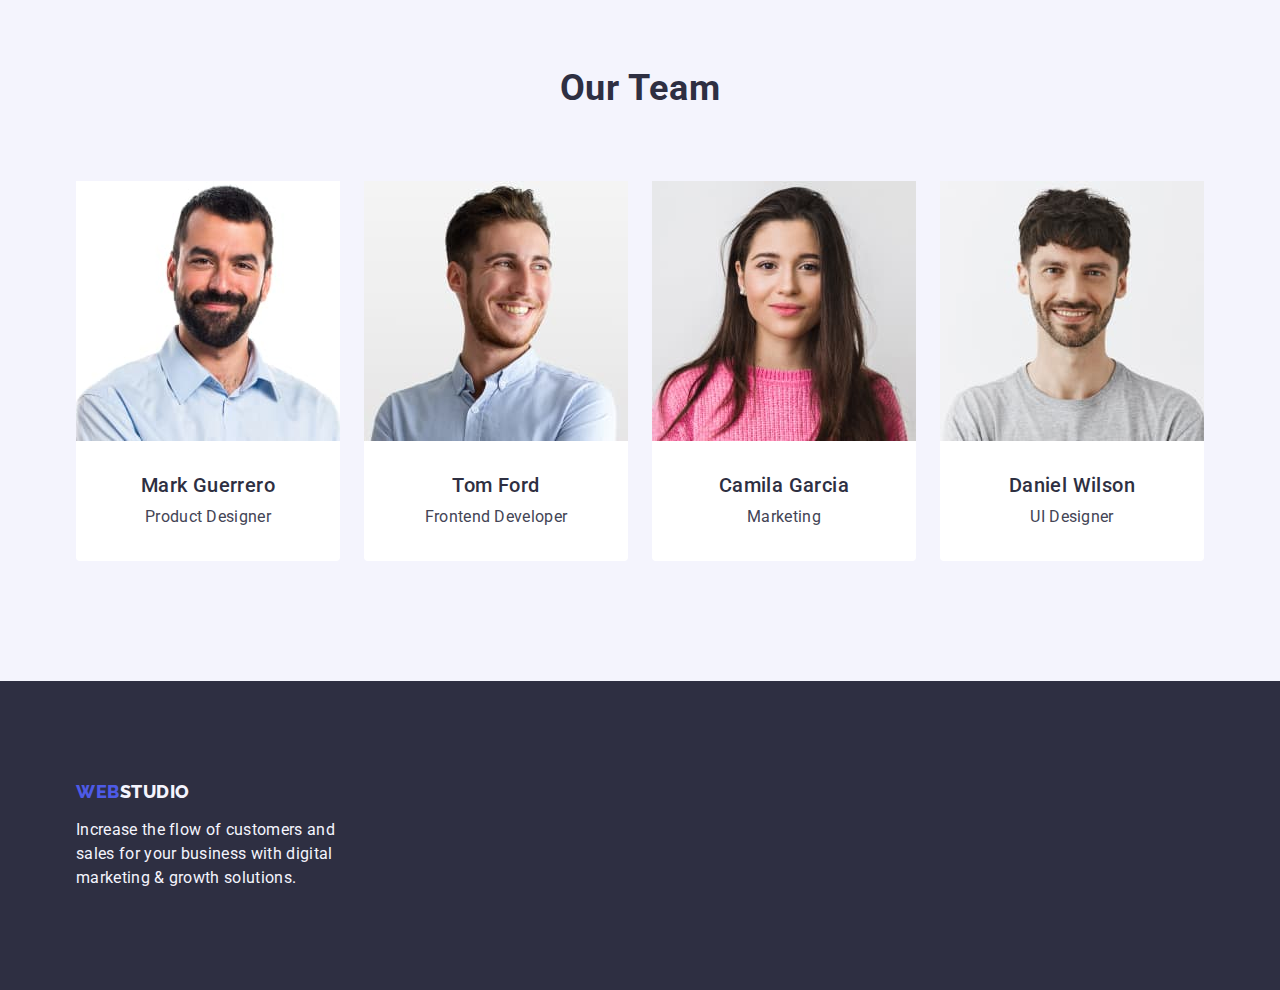
==== commit eea7a046: "made studio page" ====
--- a/index.html
+++ b/index.html
@@ -176,8 +176,8 @@
             </section>
         </main>
 
-        <footer class="lower-bloc container">
-            <div class="footer-text">
+        <footer class="lower-bloc">
+            <div class="container">
                 <a class="logo-main link" href="./index.html">Web<span class="logo-accent-lower">Studio</span></a>
                 <p class="lower-text">
                 Increase the flow of customers and sales for your business with digital marketing & growth solutions.
--- a/css/styles.css
+++ b/css/styles.css
@@ -223,6 +223,9 @@
 }
 
 /**----------Footer----------------*/
+
+
+/**__ glue footer*/
 .page-conteiner{
     min-height: 100vh;
     display: flex;
@@ -231,21 +234,21 @@
 main {
     flex-grow: 1;
 }
+
 .lower-bloc {
     background-color: var(--headings-navy-blue);
-    display: inline-block
-    gap: 16px;
-    
-    
-
-}
-.footer-text {
-    padding: 100px auto;
-}
+    padding: 100px 0;
+}
+.lower-bloc .logo-main {
+    padding: 0;
+    margin: 0;
+}
+
 .lower-text {
     color: var(--cloud);
     font-weight: normal;
     max-width: 264px;
+    margin-top: 16px;
 }
 .logo-accent-lower {
     color:var(--cloud);
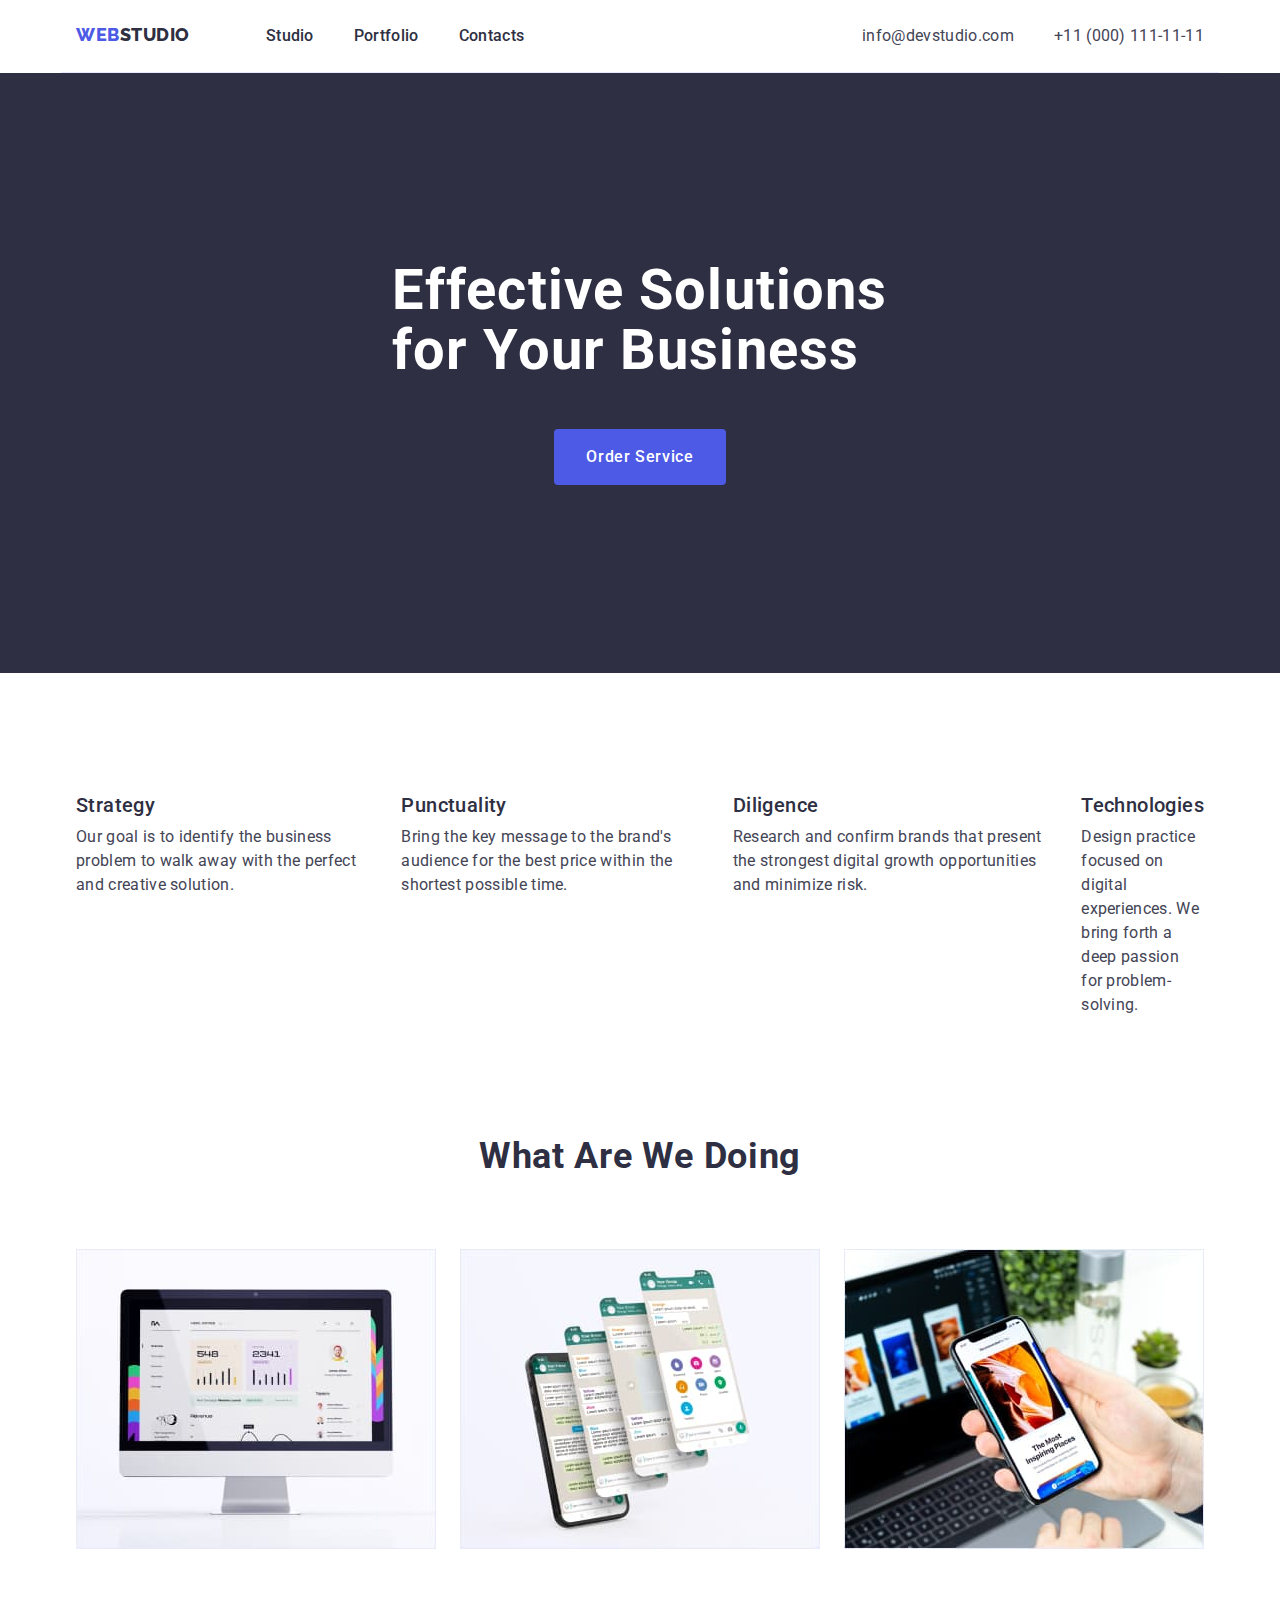
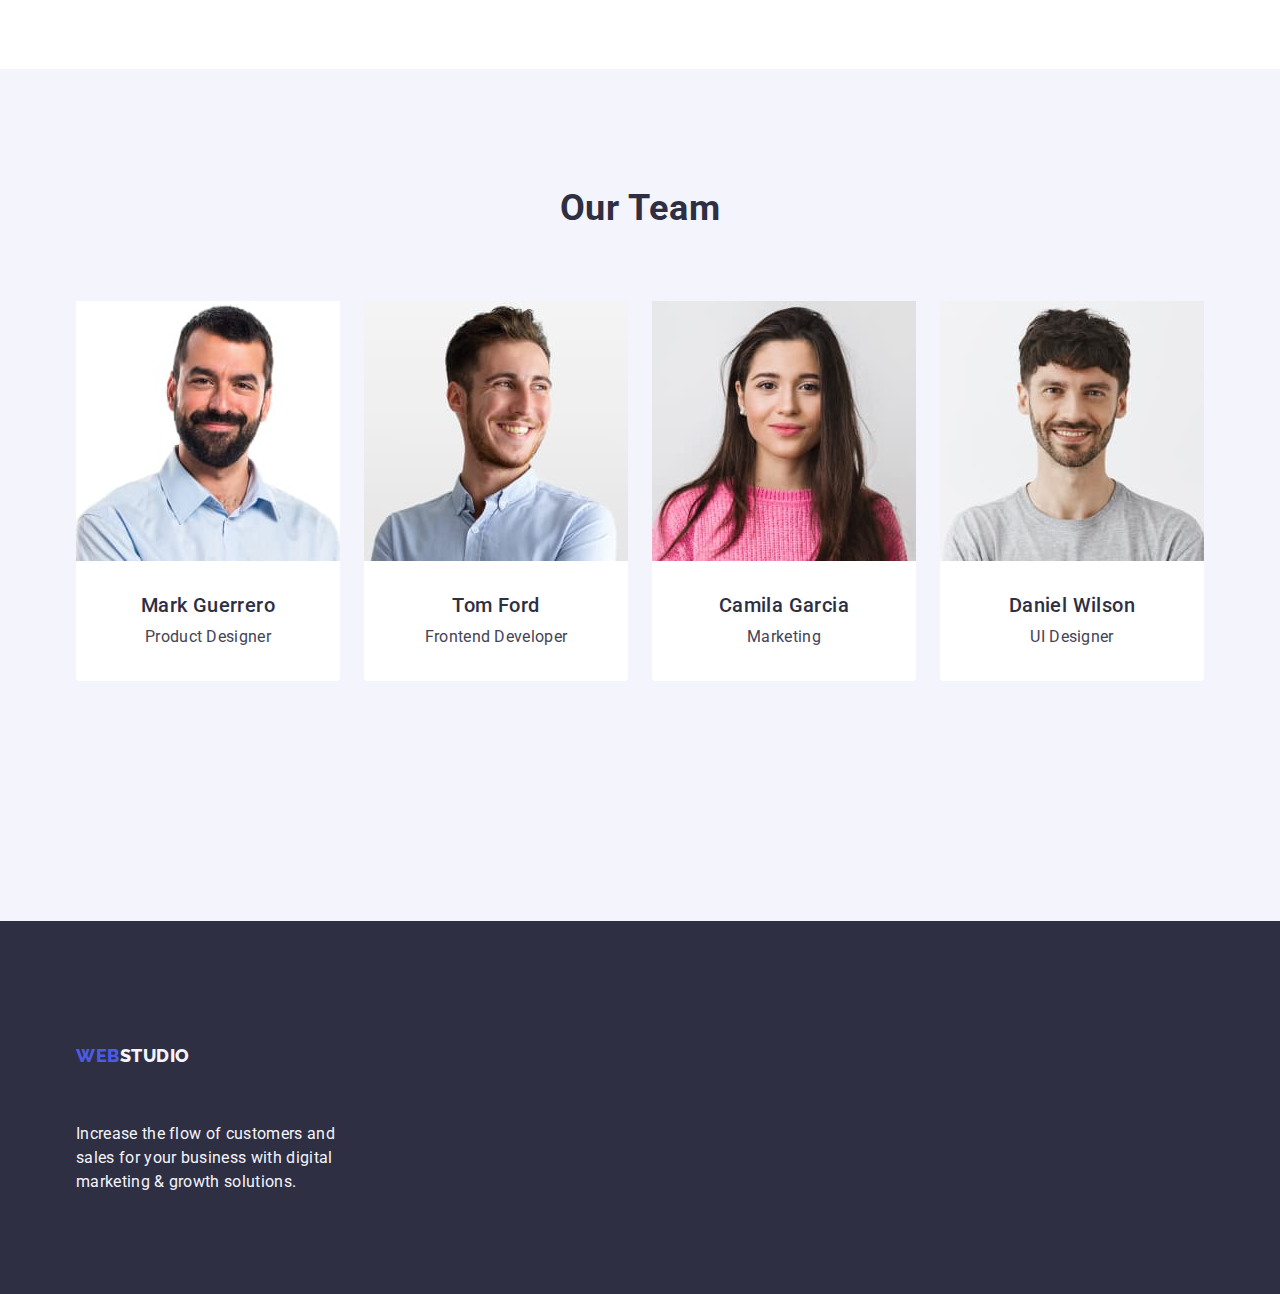
==== commit 1fe87d26: "after autocheck" ====
--- a/index.html
+++ b/index.html
@@ -54,7 +54,7 @@
                 </div>
             </section>
             
-            <section>
+            <section class="values-bloc">
                 <div class="container">
                     <h2 class="lost-title">Our Values</h2>
                     <ul class="values-list list">
@@ -77,7 +77,7 @@
                                 Research and confirm brands that present the strongest digital growth opportunities and minimize risk.
                             </p>
                         </li>
-                        <li class="values-item">
+                        <li class="values-items">
                             <h3 class="sub-title">Technologies</h3>
                             <p class="text">
                                 Design practice focused on digital experiences. We bring forth a deep passion for problem-solving.
@@ -87,7 +87,7 @@
                 </div>
             </section>
 
-            <section>
+            <section class="doing-bloc">
                 <div class="container">
                     <h2 class="parts-title">What are we doing</h2>
                     <ul class="doing-list list">
@@ -121,7 +121,7 @@
 
             <section class="team-bloc">
                 <div class="container">
-                    <h2 class="parts-title team-title">Our Team</h2>
+                    <h2 class="parts-title">Our Team</h2>
                     <ul class="team-list list">
                         <li class="team-card">
                             <img  class="team-img"
--- a/css/styles.css
+++ b/css/styles.css
@@ -15,7 +15,6 @@
     background-color: #FFF;
     line-height: 1.5;
     letter-spacing: 0.32px;
-
 }
 
 h1,
@@ -58,14 +57,19 @@
     padding: 0 15px;
     margin: 0 auto;
 }
+
 /**------------------Header--------------*/
+
 .header{
     display: flex;
     border-bottom: 1px solid var(--cornflower);
-}
+    background: var(--white);
+}
+
 .page-nav{
     display: flex;
 }
+
 .nav-menu{
     display: flex;
     gap: 40px;
@@ -98,6 +102,7 @@
 .page-link:focus {
     color: var(--active-ocean);
 }
+
 .contacts {
     font-style: normal;
     margin-left: auto;
@@ -118,10 +123,12 @@
 }
 
 /**------------ Main Studio-----------*/
+
 .title-bloc {
     background-color: var(--headings-navy-blue);
     padding: 188px 0;
 }
+
 .main-title {
     color: var(--white);
     font-size: 56px;
@@ -132,6 +139,7 @@
     margin: 0 auto;
     
 }
+
 .button-title {
     color: var(--white);
     background-color: var(--brand-color-iris);
@@ -147,7 +155,9 @@
     margin-bottom: 0;
     margin-left: auto;
     display: block;
-}
+    min-width: 169pxж
+}
+
 .button-title:hover,
 .button-title:focus {
     background-color: var(--active-ocean);
@@ -155,10 +165,17 @@
 
 /**------------Section2-----------*/
 
+.values-bloc{
+    padding: 120px 0;
+}
+
 .values-list{
     display: flex;
     gap: 24px;
-    margin: 120px auto;
+}
+
+.values-items{
+    flex-basis: calc((100% - 72px) / 4);
 }
 
 .sub-title {
@@ -167,9 +184,14 @@
     font-weight: 500;
     line-height: 1.2;
     letter-spacing: 0.4px;
+    margin-bottom: 8px;
 }
 
 /**-----------Section3------------ */
+
+.doing-bloc{
+    padding-bottom: 120px;
+}
 
 .parts-title {
     color: var(--headings-navy-blue);
@@ -179,28 +201,24 @@
     letter-spacing: 0.72px;
     text-transform: capitalize;
     text-align: center;
-    margin: 0 auto;
+    margin-bottom: 72px;
 }
 
 .doing-list{
     display: flex;
     gap: 24px;
-    margin-top: 72px;
-    margin-right: auto;
-    margin-bottom: 120px;
-    margin-left: auto;
+}
+
+.doing-items{
+    flex-basis: calc((100% - 3 * 16px) / 3);
 }
 
 /**-----------Section4------------ */
 .team-bloc {
     background-color: var(--cloud);
-}
-.team-title {
-    padding-top: 120px;
-    margin-right: auto;
-    margin-bottom: 0;
-    margin-left: auto;
-}
+    padding: 120px 0;
+}
+
 .team-list{
     display: flex;
     flex-wrap: wrap;
@@ -211,19 +229,19 @@
     padding-bottom: 120px;
     align-content: center;
 }
+
 .team-card {
     background-color: var(--white);
     width: calc((100% - 72px) / 4);
-    border-radius: 0px 0px 4px 4px
+    border-radius: 0px 0px 4px 4px;
 }
 
 .team-card-text {
-    margin: 32px auto;
+    padding: 32px 16px;
     text-align: center;
 }
 
 /**----------Footer----------------*/
-
 
 /**__ glue footer*/
 .page-conteiner{
@@ -240,8 +258,8 @@
     padding: 100px 0;
 }
 .lower-bloc .logo-main {
-    padding: 0;
-    margin: 0;
+    display: inline-block;
+    margin-bottom: 16px;
 }
 
 .lower-text {
@@ -250,10 +268,23 @@
     max-width: 264px;
     margin-top: 16px;
 }
+
 .logo-accent-lower {
     color:var(--cloud);
 }
+
 /**----------Portfolio*------------*/
+
+.portfolio-section{
+    padding: 96px 0 120px 0;
+}
+
+.filter-list{
+    display: flex;
+    gap: 24px;
+    justify-content: center;
+    margin-bottom: 72px;
+}
 
 .filter {
     color: var(--brand-color-iris);
@@ -262,19 +293,41 @@
     letter-spacing: 0.64px;
     background-color: var(--cloud);
     cursor: pointer;
-}
+    padding: 12px 24px;
+    border-radius: 4px;
+    border: 1px solid var(--cornflower);
+    background-color: var(--cloud);
+}
+
 .filter:hover,
 .filter:focus {
     color: var(--white);
     background-color: var(--active-ocean);
-}
+    border: 1px solid transparent;
+}
+
+.project-card-list{
+    display: flex;
+    flex-wrap: wrap;
+    gap: 24px;
+    row-gap: 48px;
+    align-content: center;
+}
+
+.project-card-items {
+    flex-basis: calc((100% - 48px) / 3);
+}
+
+.project-card-text{
+    padding: 32px 16px;
+    border: 1px solid var(--cornflower);
+}
+
 .text {
     color: var(--text-slate);
     font-size: 16px;
     font-weight: normal;
     line-height: 1.5;
     letter-spacing: 0.32px;
-
-    margin-top: 8px;
-}
-
+}
+
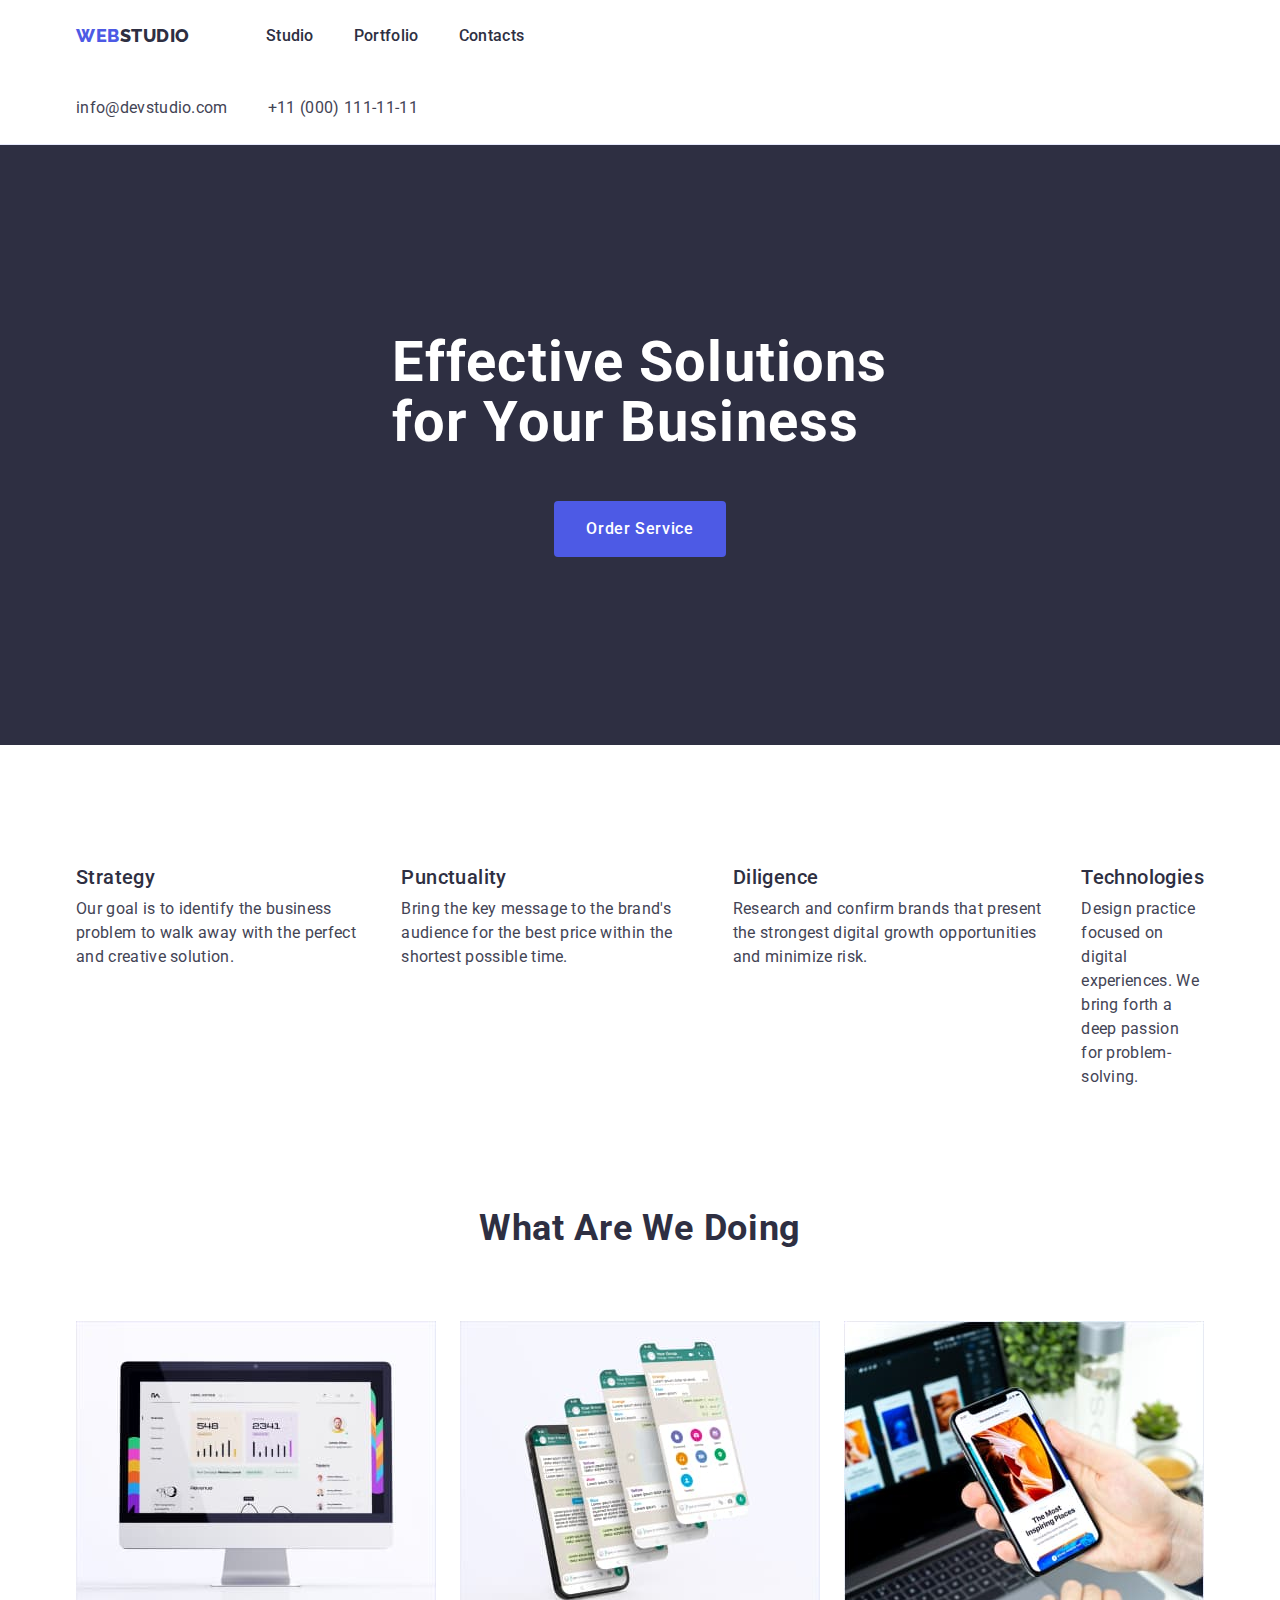
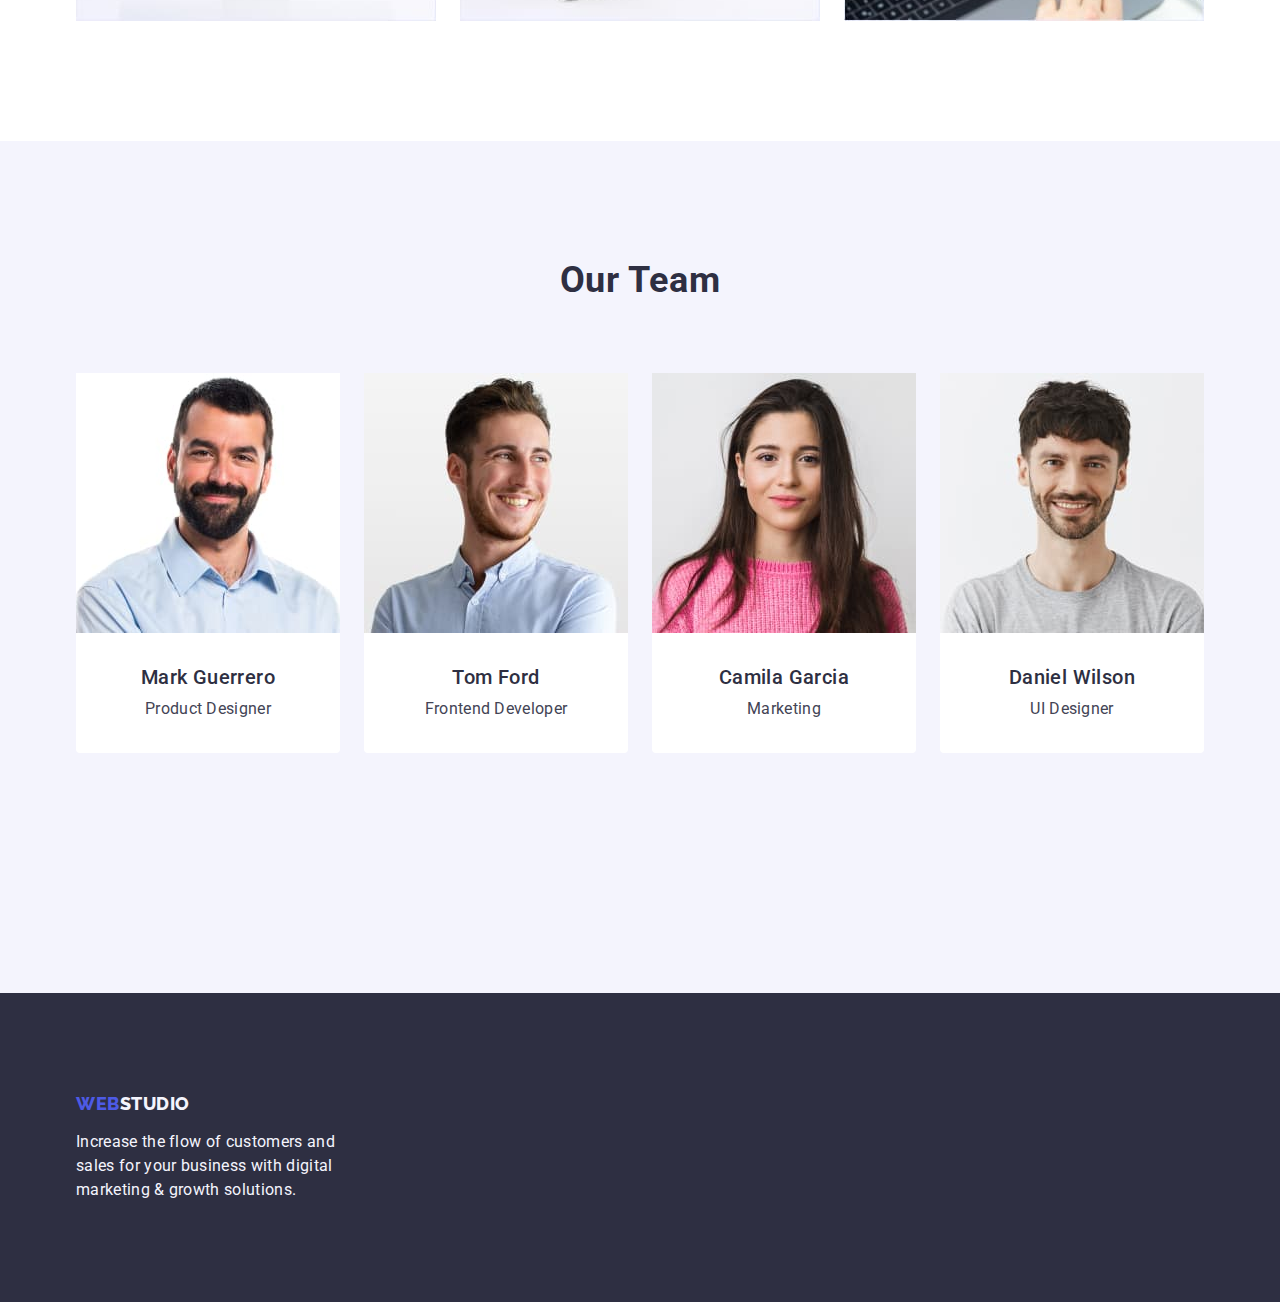
==== commit f39a0252: "update" ====
--- a/index.html
+++ b/index.html
@@ -15,34 +15,34 @@
 </head>
 <body>
     <div class="page-conteiner">
-        <header class="header container">
-            
-            <nav class="page-nav">
-                <a class="logo-main link" href="./index.html">Web<span class="logo-accent">Studio</span></a>
-                <ul class="nav-menu list">
-                    <li>
-                        <a class="page-link link" href="./index.html">Studio</a>
-                    </li>
-                    <li>
-                        <a class="page-link link" href="./portfolio.html">Portfolio</a>
-                    </li>
-                    <li>
-                        <a class="page-link link" href="">Contacts</a>
-                    </li>
-                </ul>
-            </nav>
+        <header class="header">
+            <div class="container">   
+                <nav class="page-nav">
+                    <a class="logo-main link" href="./index.html">Web<span class="logo-accent">Studio</span></a>
+                    <ul class="nav-menu list">
+                        <li>
+                            <a class="page-link link" href="./index.html">Studio</a>
+                        </li>
+                        <li>
+                            <a class="page-link link" href="./portfolio.html">Portfolio</a>
+                        </li>
+                        <li>
+                            <a class="page-link link" href="">Contacts</a>
+                        </li>
+                    </ul>
+                </nav>
 
-            <address class="contacts">
-                <ul class="contacts-list list">
-                    <li>
-                        <a class="contacts-link link" href="mailto:info@devstudio.com">info@devstudio.com</a>
-                    </li>
-                    <li>
-                        <a class="contacts-link link" href="tel:+110001111111">+11 (000) 111-11-11</a>
-                    </li>
-                </ul>
-            </address>
-            
+                <address class="contacts">
+                    <ul class="contacts-list list">
+                        <li>
+                            <a class="contacts-link link" href="mailto:info@devstudio.com">info@devstudio.com</a>
+                        </li>
+                        <li>
+                            <a class="contacts-link link" href="tel:+110001111111">+11 (000) 111-11-11</a>
+                        </li>
+                    </ul>
+                </address>
+            </div>
         </header>
 
         <main>
--- a/css/styles.css
+++ b/css/styles.css
@@ -68,6 +68,7 @@
 
 .page-nav{
     display: flex;
+    align-items: center;
 }
 
 .nav-menu{
@@ -259,14 +260,15 @@
 }
 .lower-bloc .logo-main {
     display: inline-block;
+    padding: 0;
     margin-bottom: 16px;
+    margin-right: 0;
 }
 
 .lower-text {
     color: var(--cloud);
     font-weight: normal;
     max-width: 264px;
-    margin-top: 16px;
 }
 
 .logo-accent-lower {
@@ -320,7 +322,9 @@
 
 .project-card-text{
     padding: 32px 16px;
-    border: 1px solid var(--cornflower);
+    border-right: 1px solid var(--cornflower);
+    border-bottom: 1px solid var(--cornflower);
+    border-left: 1px solid var(--cornflower);
 }
 
 .text {
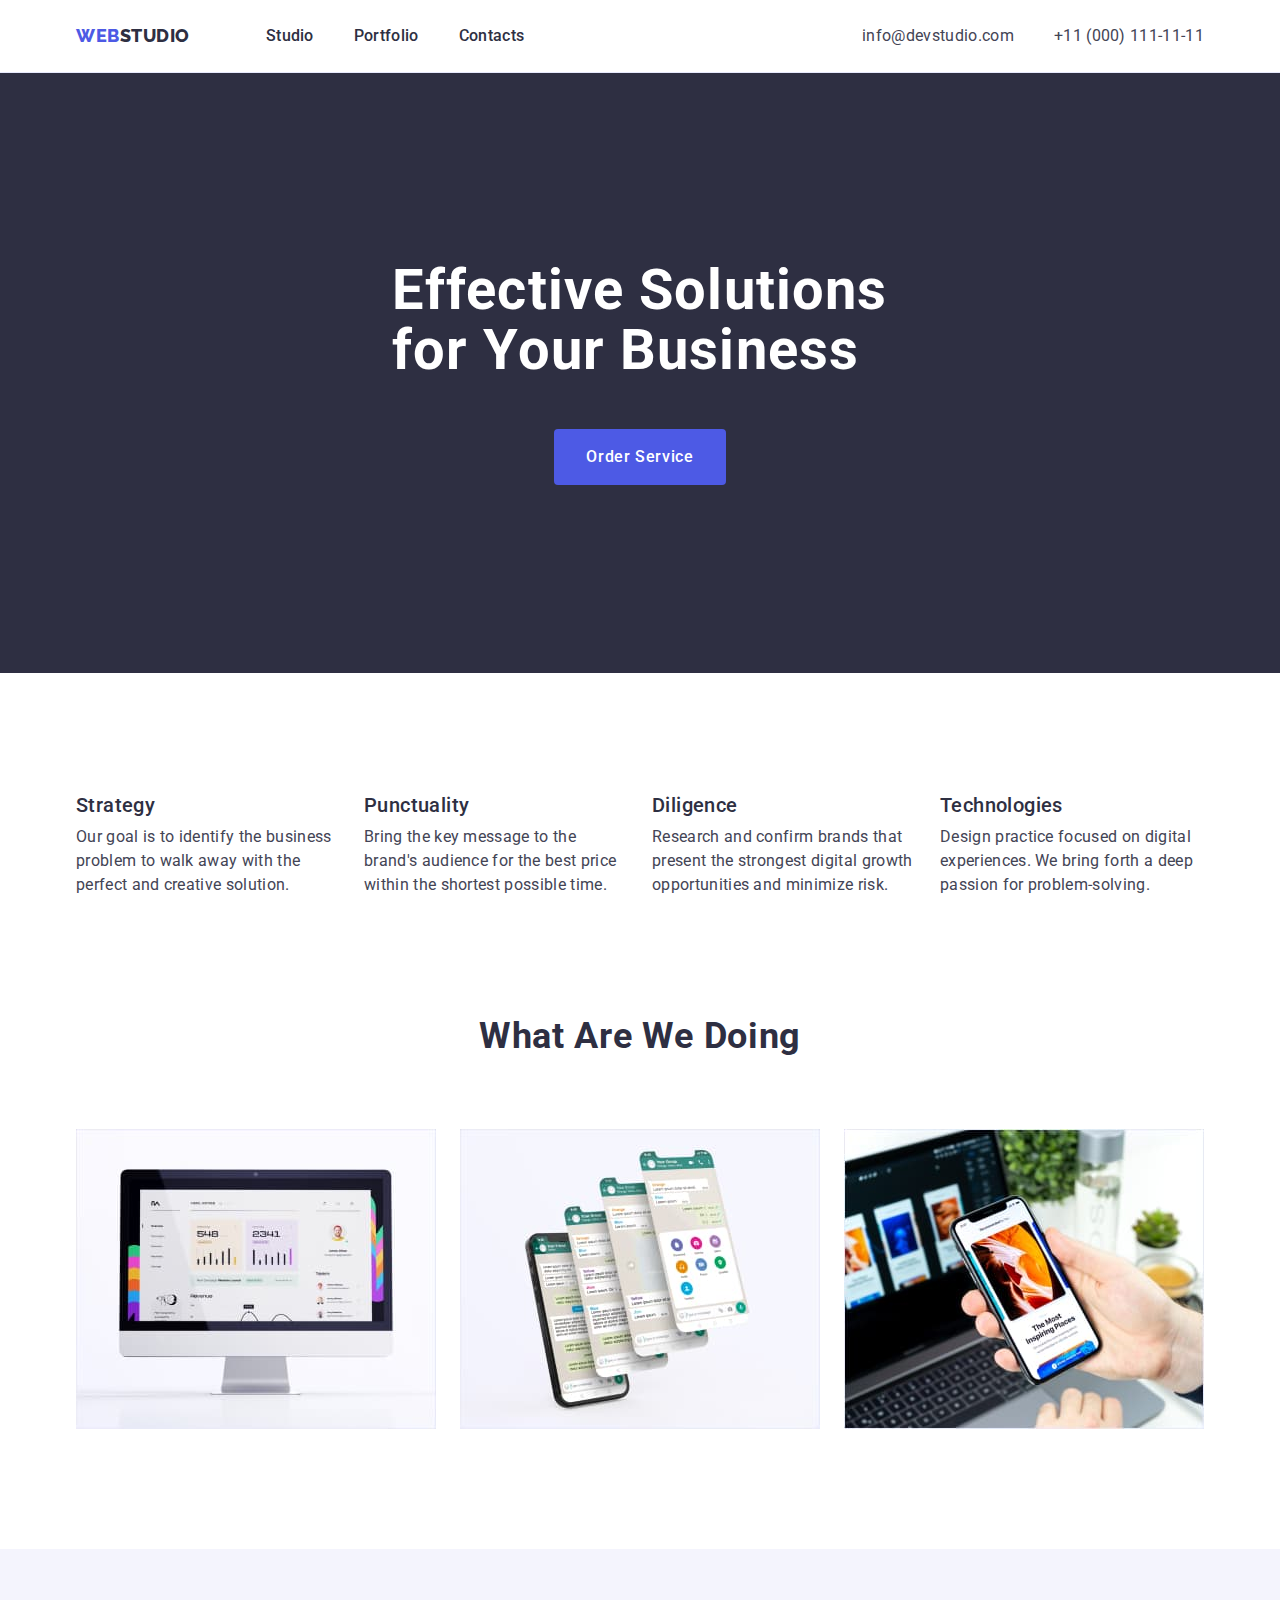
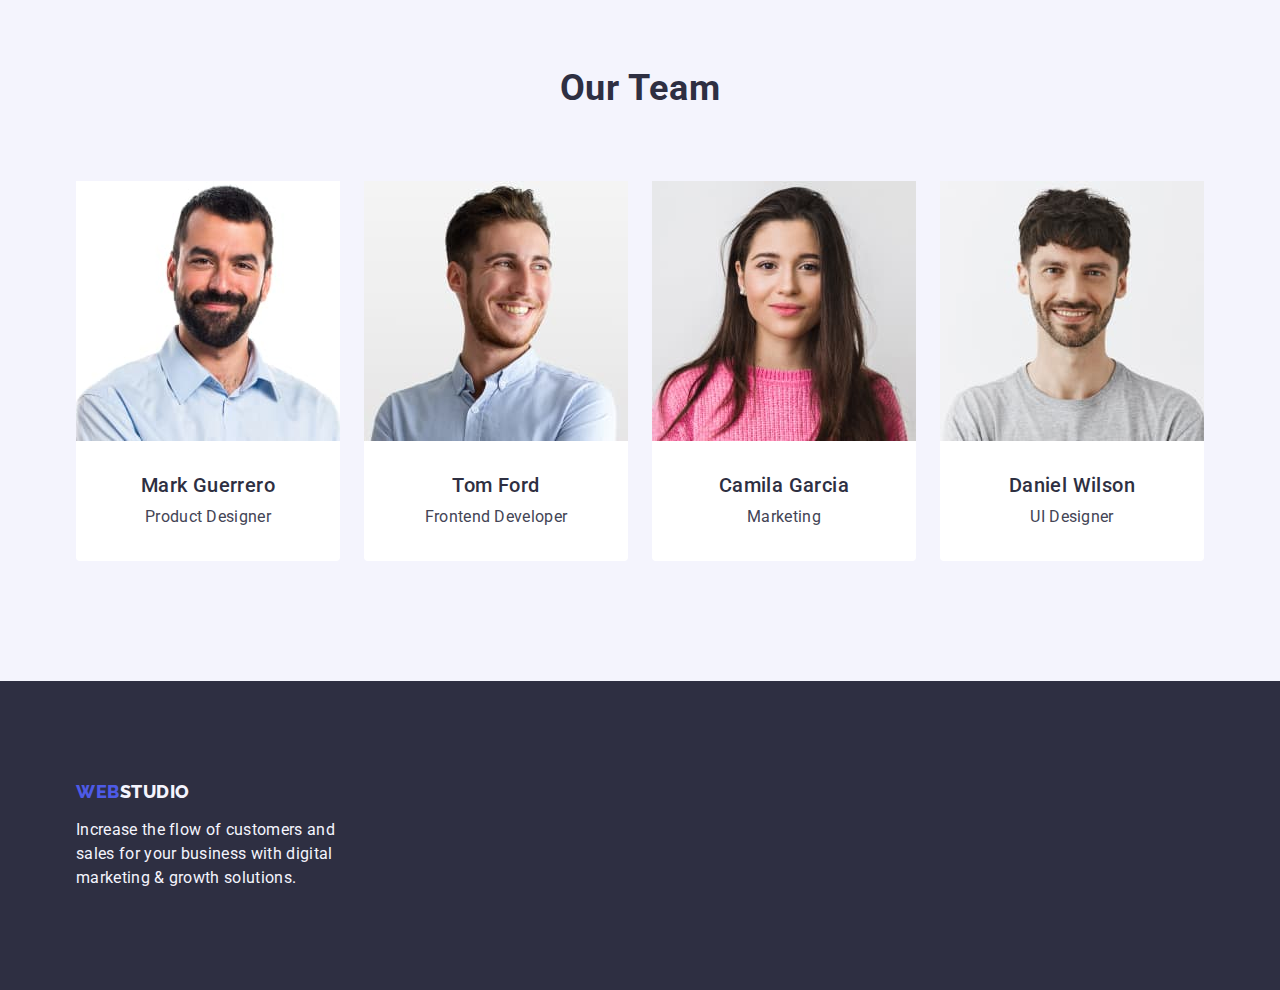
==== commit 623353b8: "all done" ====
--- a/index.html
+++ b/index.html
@@ -14,9 +14,9 @@
     <link rel="stylesheet" href="./css/styles.css">
 </head>
 <body>
-    <div class="page-conteiner">
+    <div class="page-container">
         <header class="header">
-            <div class="container">   
+            <div class="header-container container">   
                 <nav class="page-nav">
                     <a class="logo-main link" href="./index.html">Web<span class="logo-accent">Studio</span></a>
                     <ul class="nav-menu list">
@@ -58,20 +58,19 @@
                 <div class="container">
                     <h2 class="lost-title">Our Values</h2>
                     <ul class="values-list list">
-                        <li class="values-item">
+                        <li class="values-items">
                             <h3 class="sub-title">Strategy</h3>
                             <p class="text">
-                                Our goal is to identify the business
-                                problem to walk away with the perfect and creative solution.
+                                Our goal is to identify the business problem to walk away with the perfect and creative solution.
                             </p>
                         </li>
-                        <li class="values-item">
+                        <li class="values-items">
                             <h3 class="sub-title">Punctuality</h3>
                             <p class="text">
                                 Bring the key message to the brand's audience for the best price within the shortest possible time.
                             </p>
                         </li>
-                        <li class="values-item">
+                        <li class="values-items">
                             <h3 class="sub-title">Diligence</h3>
                             <p class="text">
                                 Research and confirm brands that present the strongest digital growth opportunities and minimize risk.
--- a/css/styles.css
+++ b/css/styles.css
@@ -61,19 +61,17 @@
 /**------------------Header--------------*/
 
 .header{
-    display: flex;
     border-bottom: 1px solid var(--cornflower);
     background: var(--white);
 }
 
+.header-container{
+    display: flex;
+}
+
 .page-nav{
     display: flex;
     align-items: center;
-}
-
-.nav-menu{
-    display: flex;
-    gap: 40px;
 }
 
 .logo-main {
@@ -92,6 +90,12 @@
 .logo-accent {
     color: var(--headings-navy-blue);
 }
+
+.nav-menu {
+    display: flex;
+    gap: 40px;
+}
+
 .page-link {
     color: var(--headings-navy-blue);
     font-weight: 500;
@@ -227,7 +231,6 @@
     margin-top: 72px;
     margin-right: auto;
     margin-left: auto;
-    padding-bottom: 120px;
     align-content: center;
 }
 
@@ -245,11 +248,12 @@
 /**----------Footer----------------*/
 
 /**__ glue footer*/
-.page-conteiner{
+.page-container{
     min-height: 100vh;
     display: flex;
     flex-direction: column;
 }
+
 main {
     flex-grow: 1;
 }
